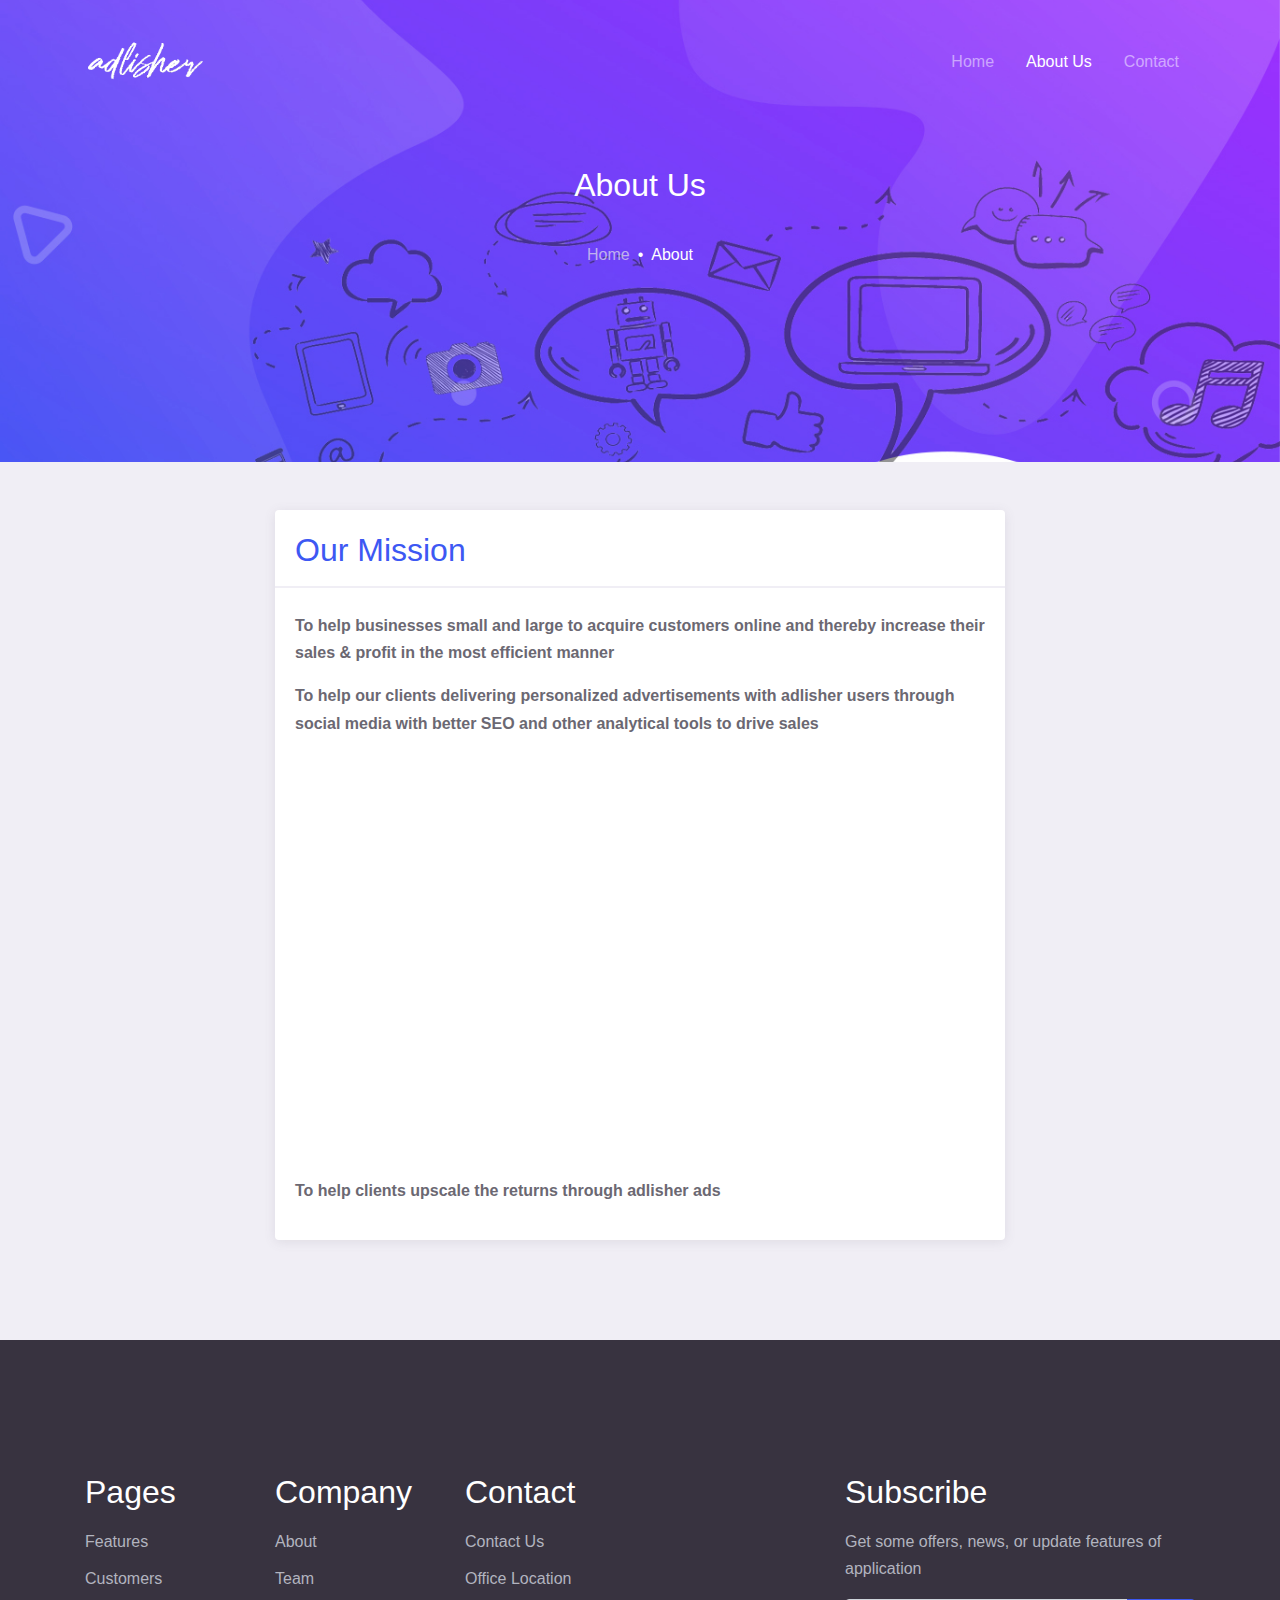
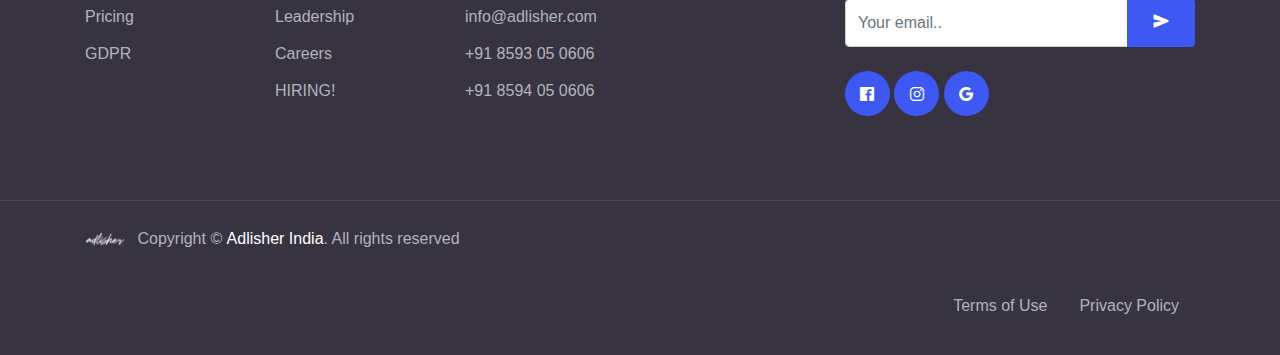
==== about.html @ e450fbd5 "Add files via upload" ====
<!DOCTYPE html>
<html lang="en">
<head>
  <meta charset="UTF-8">
  <meta name="viewport" content="width=device-width, initial-scale=1.0">

  <meta http-equiv="X-UA-Compatible" content="ie=edge">

  <meta name="description" content="Mobile Application HTML5 Template">

  <meta name="copyright" content="MACode ID, https://www.macodeid.com/">

  <title>Adlisher</title>

  <link rel="shortcut icon" href="assets/favicon.png" type="image/x-icon">

  <link rel="stylesheet" href="assets/css/maicons.css">

  <link rel="stylesheet" href="assets/vendor/animate/animate.css">

  <link rel="stylesheet" href="assets/vendor/owl-carousel/css/owl.carousel.min.css">

  <link rel="stylesheet" href="assets/css/bootstrap.css">

  <link rel="stylesheet" href="assets/css/mobster.css">
</head>
<body>

<nav class="navbar navbar-expand-lg navbar-dark navbar-floating">
  <div class="container">
    <a class="navbar-brand" href="index.html">
      <img src="assets/favicon-light.png" alt="" width="120">
    </a>
    <button class="navbar-toggler" type="button" data-toggle="collapse" data-target="#navbarToggler" aria-controls="navbarToggler" aria-expanded="false" aria-label="Toggle navigation">
      <span class="navbar-toggler-icon"></span>
    </button>
  
    <div class="collapse navbar-collapse" id="navbarToggler">
      <ul class="navbar-nav ml-auto mt-2 mt-lg-0">
        <li class="nav-item">
            <a class="nav-link" href="index.html">Home</a>
        </li>
        <li class="nav-item active">
          <a class="nav-link" href="about.html">About Us</a>
        </li>
        <li class="nav-item">
          <a class="nav-link" href="contact.html">Contact</a>
        </li>
      </ul>
      
    </div>
  </div>
</nav>

<main class="bg-light">

<div class="page-hero-section bg-image hero-mini" style="background-image: url(assets/img/hero_mini.svg);">
  <div class="hero-caption">
    <div class="container fg-white h-100">
      <div class="row justify-content-center align-items-center text-center h-100">
        <div class="col-lg-6">
          <h3 class="mb-4 fw-medium">About Us</h3>
          <nav aria-label="breadcrumb">
            <ol class="breadcrumb breadcrumb-dark justify-content-center bg-transparent">
              <li class="breadcrumb-item"><a href="index.html">Home</a></li>
              <li class="breadcrumb-item active" aria-current="page">About</li>
            </ol>
          </nav>
        </div>
      </div>
    </div>
  </div>
</div>

<div class="page-section pt-5">
  <div class="container">
    <div class="row justify-content-center">
      <div class="col-lg-8">
        <div class="card-page">
          <h5 class="fg-primary">Our Mission</h5>
          <hr>
          <p>	<b>To help businesses small and large to acquire customers online and thereby increase their sales & profit in the most efficient manner</b></p>
          <p>	<b>To help our clients delivering personalized advertisements with adlisher users through social media with better SEO and other analytical tools to drive sales </b></p>
	     
          <!-- Video -->
          <div class="text-center py-5">
            <embed class="embed-video" src="https://www.youtube.com/embed/k1D0_wFlXgo?list=PLl-K7zZEsYLmnJ_FpMOZgyg6XcIGBu2OX">
          </div>

           <p>	<b>To help clients upscale the returns through adlisher ads</b></p>
		</div>
        <!--<div class="card-page mt-3">
          <h5 class="fg-primary">Meet Our Teams</h5>
          <hr>

          <div class="row justify-content-center">
            <div class="col-lg-3 py-3">
              <div class="team-item">
                <div class="team-avatar">
                  <img src="assets/img/person/person_1.png" alt="">
                </div>
                <h5 class="team-name">Vishnudas M V</h5>
                <span class="fg-gray fs-small">Founder</span>
              </div>
            </div>
            <div class="col-lg-3 py-3">
              <div class="team-item">
                <div class="team-avatar">
                  <img src="assets/img/person/person_2.png" alt="">
                </div>
                <h5 class="team-name">Arjun Manoj</h5>
                <span class="fg-gray fs-small">Co-founder/UI/UX Designer</span>
              </div>
            </div>
            <div class="col-lg-3 py-3">
              <div class="team-item">
                <div class="team-avatar">
                  <img src="assets/img/person/person_3.png" alt="">
                </div>
                <h5 class="team-name">Jeevan</h5>
                <span class="fg-gray fs-small">Co-founder</span>
              </div>
            </div>
			<div class="col-lg-3 py-3">
              <div class="team-item">
                <div class="team-avatar">
                  <img src="assets/img/person/person_2.png" alt="">
                </div>
                <h5 class="team-name">Arjun V</h5>
                <span class="fg-gray fs-small">Co-founder/Backend Developer</span>
              </div>
            </div>
          </div>
        </div>-->

</main> <!-- .bg-light -->


<div class="page-footer-section bg-dark fg-white">
  <div class="container">
    <div class="row mb-5 py-3">
      <div class="col-sm-6 col-lg-2 py-3">
        <h5 class="mb-3">Pages</h5>
        <ul class="menu-link">
          <li><a href="#" class="">Features</a></li>
          <li><a href="#" class="">Customers</a></li>
          <li><a href="#" class="">Pricing</a></li>
          <li><a href="#" class="">GDPR</a></li>
        </ul>
      </div>
      <div class="col-sm-6 col-lg-2 py-3">
        <h5 class="mb-3">Company</h5>
        <ul class="menu-link">
          <li><a href="#" class="">About</a></li>
          <li><a href="#" class="">Team</a></li>
          <li><a href="#" class="">Leadership</a></li>
          <li><a href="#" class="">Careers</a></li>
          <li><a href="#" class="">HIRING!</a></li>
        </ul>
      </div>
      <div class="col-md-6 col-lg-4 py-3">
        <h5 class="mb-3">Contact</h5>
        <ul class="menu-link">
          <li><a href="#" class="">Contact Us</a></li>
          <li><a href="#" class="">Office Location</a></li>
          <li><a href="#" class="">info@adlisher.com</a></li>
          <li><a href="#" class="">+91 8593 05 0606</a></li>
          <li><a href="#" class="">+91 8594 05 0606</a></li>
        </ul>
      </div>
      <div class="col-md-6 col-lg-4 py-3">
        <h5 class="mb-3">Subscribe</h5>
        <p>Get some offers, news, or update features of application</p>
        <form method="POST">
          <div class="input-group">
            <input type="text" class="form-control" placeholder="Your email..">
            <div class="input-group-append">
              <button type="submit" class="btn btn-primary"><span class="mai-send"></span></button>
            </div>
          </div>
        </form>

        <!-- Social Media Button -->
        <div class="mt-4">
          <a href="https://m.facebook.com/Adlisher-108062444445038/?ref=bookmarks" class="btn btn-fab btn-primary fg-white"><span class="mai-logo-facebook"></span></a>
          
          <a href="https://instagram.com/adlisher.ads?igshid=1wl89i5eclj4k" class="btn btn-fab btn-primary fg-white"><span class="mai-logo-instagram"></span></a>
          <a href="adlisherads@gmail.com" class="btn btn-fab btn-primary fg-white"><span class="mai-logo-google"></span></a>
        </div>
      </div>
    </div>
  </div>

  <hr>

  <div class="container">
    <div class="row">
      <div class="col-12 col-md-6 py-2">
        <img src="assets/favicon-light.png" alt="" width="40">
        <!-- Please don't remove or modify the credits below -->
        <p class="d-inline-block ml-2">Copyright &copy; <a href="https://www.adlisher.com/" class="fg-white fw-medium">Adlisher India</a>. All rights reserved</p>
      </div>
      <div class="col-12 col-md-6 py-2">
        <ul class="nav justify-content-end">
          <li class="nav-item"><a href="#" class="nav-link">Terms of Use</a></li>
          <li class="nav-item"><a href="privacypolicy.html" class="nav-link">Privacy Policy</a></li>
          
        </ul>
      </div>
    </div>
  </div>
</div>

<script src="assets/js/jquery-3.5.1.min.js"></script>

<script src="assets/js/bootstrap.bundle.min.js"></script>

<script src="assets/vendor/owl-carousel/js/owl.carousel.min.js"></script>

<script src="assets/vendor/wow/wow.min.js"></script>

<script src="assets/js/mobster.js"></script>

</body>
</html>
---- assets/css/maicons.css ----
@font-face {
  font-family: 'maicons';
  src:  url('../fonts/maicons.eot?c9nlkl');
  src:  url('../fonts/maicons.eot?c9nlkl#iefix') format('embedded-opentype'),
    url('../fonts/maicons.ttf?c9nlkl') format('truetype'),
    url('../fonts/maicons.woff?c9nlkl') format('woff'),
    url('../fonts/maicons.svg?c9nlkl#maicons') format('svg');
  font-weight: normal;
  font-style: normal;
  font-display: block;
}

[class^="mai-"], [class*=" mai-"] {
  /* use !important to prevent issues with browser extensions that change fonts */
  font-family: 'maicons' !important;
  speak: none;
  font-style: normal;
  font-weight: normal;
  font-variant: normal;
  text-transform: none;
  line-height: 1;

  /* Better Font Rendering =========== */
  -webkit-font-smoothing: antialiased;
  -moz-osx-font-smoothing: grayscale;
}

.mai-add:before {
  content: "\e900";
}
.mai-add-circle:before {
  content: "\e901";
}
.mai-add-circle-outline:before {
  content: "\e902";
}
.mai-airplane:before {
  content: "\e903";
}
.mai-airplane-outline:before {
  content: "\e904";
}
.mai-alarm:before {
  content: "\e905";
}
.mai-alarm-outline:before {
  content: "\e906";
}
.mai-albums:before {
  content: "\e907";
}
.mai-albums-outline:before {
  content: "\e908";
}
.mai-alert:before {
  content: "\e909";
}
.mai-alert-circle:before {
  content: "\e90a";
}
.mai-alert-circle-outline:before {
  content: "\e90b";
}
.mai-analytics:before {
  content: "\e90c";
}
.mai-analytics-outline:before {
  content: "\e90d";
}
.mai-aperture:before {
  content: "\e90e";
}
.mai-aperture-outline:before {
  content: "\e90f";
}
.mai-apps:before {
  content: "\e910";
}
.mai-apps-outline:before {
  content: "\e911";
}
.mai-archive:before {
  content: "\e912";
}
.mai-archive-outline:before {
  content: "\e913";
}
.mai-arrow-back:before {
  content: "\e914";
}
.mai-arrow-back-circle:before {
  content: "\e915";
}
.mai-arrow-back-circle-outline:before {
  content: "\e916";
}
.mai-arrow-down:before {
  content: "\e917";
}
.mai-arrow-down-circle:before {
  content: "\e918";
}
.mai-arrow-down-circle-outline:before {
  content: "\e919";
}
.mai-arrow-forward:before {
  content: "\e91a";
}
.mai-arrow-forward-circle:before {
  content: "\e91b";
}
.mai-arrow-forward-circle-outline:before {
  content: "\e91c";
}
.mai-arrow-redo:before {
  content: "\e91d";
}
.mai-arrow-redo-circle:before {
  content: "\e91e";
}
.mai-arrow-redo-circle-outline:before {
  content: "\e91f";
}
.mai-arrow-redo-outline:before {
  content: "\e920";
}
.mai-arrow-undo:before {
  content: "\e921";
}
.mai-arrow-undo-circle:before {
  content: "\e922";
}
.mai-arrow-undo-circle-outline:before {
  content: "\e923";
}
.mai-arrow-undo-outline:before {
  content: "\e924";
}
.mai-arrow-up:before {
  content: "\e925";
}
.mai-arrow-up-circle:before {
  content: "\e926";
}
.mai-arrow-up-circle-outline:before {
  content: "\e927";
}
.mai-at:before {
  content: "\e928";
}
.mai-at-circle:before {
  content: "\e929";
}
.mai-at-circle-outline:before {
  content: "\e92a";
}
.mai-attach:before {
  content: "\e92b";
}
.mai-attach-outline:before {
  content: "\e92c";
}
.mai-backspace:before {
  content: "\e92d";
}
.mai-backspace-outline:before {
  content: "\e92e";
}
.mai-bandage:before {
  content: "\e92f";
}
.mai-bandage-outline:before {
  content: "\e930";
}
.mai-bar-chart:before {
  content: "\e932";
}
.mai-bar-chart-outline:before {
  content: "\e933";
}
.mai-barbell:before {
  content: "\e931";
}
.mai-barcode:before {
  content: "\e934";
}
.mai-barcode-outline:before {
  content: "\e935";
}
.mai-baseball:before {
  content: "\e936";
}
.mai-baseball-outline:before {
  content: "\e937";
}
.mai-basket:before {
  content: "\e938";
}
.mai-basket-outline:before {
  content: "\e93b";
}
.mai-basketball:before {
  content: "\e939";
}
.mai-basketball-outline:before {
  content: "\e93a";
}
.mai-battery-charging:before {
  content: "\e93c";
}
.mai-battery-dead:before {
  content: "\e93d";
}
.mai-battery-full:before {
  content: "\e93e";
}
.mai-battery-half:before {
  content: "\e93f";
}
.mai-beaker:before {
  content: "\e940";
}
.mai-beaker-outline:before {
  content: "\e941";
}
.mai-bed:before {
  content: "\e942";
}
.mai-bed-outline:before {
  content: "\e943";
}
.mai-beer:before {
  content: "\e944";
}
.mai-beer-outline:before {
  content: "\e945";
}
.mai-bicycle:before {
  content: "\e946";
}
.mai-bluetooth:before {
  content: "\e947";
}
.mai-boat:before {
  content: "\e948";
}
.mai-boat-outline:before {
  content: "\e949";
}
.mai-body:before {
  content: "\e94a";
}
.mai-body-outline:before {
  content: "\e94b";
}
.mai-bonfire:before {
  content: "\e94c";
}
.mai-bonfire-outline:before {
  content: "\e94d";
}
.mai-book:before {
  content: "\e94e";
}
.mai-book-outline:before {
  content: "\e953";
}
.mai-bookmark:before {
  content: "\e94f";
}
.mai-bookmark-outline:before {
  content: "\e950";
}
.mai-bookmarks:before {
  content: "\e951";
}
.mai-bookmarks-outline:before {
  content: "\e952";
}
.mai-briefcase:before {
  content: "\e954";
}
.mai-briefcase-outline:before {
  content: "\e955";
}
.mai-browsers:before {
  content: "\e956";
}
.mai-browsers-outline:before {
  content: "\e957";
}
.mai-brush:before {
  content: "\e958";
}
.mai-brush-outline:before {
  content: "\e959";
}
.mai-bug:before {
  content: "\e95a";
}
.mai-bug-outline:before {
  content: "\e95b";
}
.mai-build:before {
  content: "\e95c";
}
.mai-build-outline:before {
  content: "\e95d";
}
.mai-bulb:before {
  content: "\e95e";
}
.mai-bulb-outline:before {
  content: "\e95f";
}
.mai-bus:before {
  content: "\e960";
}
.mai-bus-outline:before {
  content: "\e963";
}
.mai-business:before {
  content: "\e961";
}
.mai-business-outline:before {
  content: "\e962";
}
.mai-cafe:before {
  content: "\e964";
}
.mai-cafe-outline:before {
  content: "\e965";
}
.mai-calculator:before {
  content: "\e966";
}
.mai-calculator-outline:before {
  content: "\e967";
}
.mai-calendar:before {
  content: "\e968";
}
.mai-calendar-outline:before {
  content: "\e969";
}
.mai-call:before {
  content: "\e96a";
}
.mai-call-outline:before {
  content: "\e96b";
}
.mai-camera:before {
  content: "\e96c";
}
.mai-camera-outline:before {
  content: "\e96d";
}
.mai-camera-reverse:before {
  content: "\e96e";
}
.mai-camera-reverse-outline:before {
  content: "\e96f";
}
.mai-car:before {
  content: "\e970";
}
.mai-car-outline:before {
  content: "\e97f";
}
.mai-car-sport:before {
  content: "\e980";
}
.mai-car-sport-outline:before {
  content: "\e981";
}
.mai-card:before {
  content: "\e971";
}
.mai-card-outline:before {
  content: "\e972";
}
.mai-caret-back:before {
  content: "\e973";
}
.mai-caret-back-circle:before {
  content: "\e974";
}
.mai-caret-back-circle-outline:before {
  content: "\e975";
}
.mai-caret-down:before {
  content: "\e976";
}
.mai-caret-down-circle:before {
  content: "\e977";
}
.mai-caret-down-circle-outline:before {
  content: "\e978";
}
.mai-caret-forward:before {
  content: "\e979";
}
.mai-caret-forward-circle:before {
  content: "\e97a";
}
.mai-caret-forward-circle-outline:before {
  content: "\e97b";
}
.mai-caret-up:before {
  content: "\e97c";
}
.mai-caret-up-circle:before {
  content: "\e97d";
}
.mai-caret-up-circle-outline:before {
  content: "\e97e";
}
.mai-cart:before {
  content: "\e982";
}
.mai-cart-outline:before {
  content: "\e983";
}
.mai-cash:before {
  content: "\e984";
}
.mai-cash-outline:before {
  content: "\e985";
}
.mai-chatbox:before {
  content: "\e986";
}
.mai-chatbox-ellipses:before {
  content: "\e987";
}
.mai-chatbox-ellipses-outline:before {
  content: "\e988";
}
.mai-chatbox-outline:before {
  content: "\e989";
}
.mai-chatbubble:before {
  content: "\e98a";
}
.mai-chatbubble-ellipses:before {
  content: "\e98b";
}
.mai-chatbubble-ellipses-outline:before {
  content: "\e98c";
}
.mai-chatbubble-outline:before {
  content: "\e98d";
}
.mai-chatbubbles:before {
  content: "\e98e";
}
.mai-chatbubbles-outline:before {
  content: "\e98f";
}
.mai-checkbox:before {
  content: "\e990";
}
.mai-checkbox-outline:before {
  content: "\e991";
}
.mai-checkmark:before {
  content: "\e992";
}
.mai-checkmark-circle:before {
  content: "\e993";
}
.mai-checkmark-circle-outline:before {
  content: "\e994";
}
.mai-checkmark-done:before {
  content: "\e995";
}
.mai-checkmark-done-circle:before {
  content: "\e996";
}
.mai-checkmark-done-circle-outline:before {
  content: "\e997";
}
.mai-chevron-back:before {
  content: "\e998";
}
.mai-chevron-back-circle:before {
  content: "\e999";
}
.mai-chevron-back-circle-outline:before {
  content: "\e99a";
}
.mai-chevron-down:before {
  content: "\e99b";
}
.mai-chevron-down-circle:before {
  content: "\e99c";
}
.mai-chevron-down-circle-outline:before {
  content: "\e99d";
}
.mai-chevron-forward:before {
  content: "\e99e";
}
.mai-chevron-forward-circle:before {
  content: "\e99f";
}
.mai-chevron-forward-circle-outline:before {
  content: "\e9a0";
}
.mai-chevron-up:before {
  content: "\e9a1";
}
.mai-chevron-up-circle:before {
  content: "\e9a2";
}
.mai-chevron-up-circle-outline:before {
  content: "\e9a3";
}
.mai-clipboard:before {
  content: "\e9a4";
}
.mai-clipboard-outline:before {
  content: "\e9a5";
}
.mai-close:before {
  content: "\e9a6";
}
.mai-close-circle:before {
  content: "\e9a7";
}
.mai-close-circle-outline:before {
  content: "\e9a8";
}
.mai-cloud:before {
  content: "\e9a9";
}
.mai-cloud-circle:before {
  content: "\e9aa";
}
.mai-cloud-circle-outline:before {
  content: "\e9ab";
}
.mai-cloud-done:before {
  content: "\e9ac";
}
.mai-cloud-done-outline:before {
  content: "\e9ad";
}
.mai-cloud-download:before {
  content: "\e9ae";
}
.mai-cloud-download-outline:before {
  content: "\e9af";
}
.mai-cloud-offline:before {
  content: "\e9b0";
}
.mai-cloud-offline-outline:before {
  content: "\e9b1";
}
.mai-cloud-outline:before {
  content: "\e9b2";
}
.mai-cloud-upload:before {
  content: "\e9b3";
}
.mai-cloud-upload-outline:before {
  content: "\e9b4";
}
.mai-cloudy:before {
  content: "\e9b5";
}
.mai-cloudy-night:before {
  content: "\e9b6";
}
.mai-cloudy-night-outline:before {
  content: "\e9b7";
}
.mai-cloudy-outline:before {
  content: "\e9b8";
}
.mai-code:before {
  content: "\e9b9";
}
.mai-code-download:before {
  content: "\e9ba";
}
.mai-code-slash:before {
  content: "\e9bb";
}
.mai-code-working:before {
  content: "\e9bc";
}
.mai-cog:before {
  content: "\e9bd";
}
.mai-color-fill:before {
  content: "\e9be";
}
.mai-color-fill-outline:before {
  content: "\e9bf";
}
.mai-color-filter:before {
  content: "\e9c0";
}
.mai-color-filter-outline:before {
  content: "\e9c1";
}
.mai-color-palette:before {
  content: "\e9c2";
}
.mai-color-palette-outline:before {
  content: "\e9c3";
}
.mai-color-wand:before {
  content: "\e9c4";
}
.mai-color-wand-outline:before {
  content: "\e9c5";
}
.mai-compass:before {
  content: "\e9c6";
}
.mai-compass-outline:before {
  content: "\e9c7";
}
.mai-construct:before {
  content: "\e9c8";
}
.mai-construct-outline:before {
  content: "\e9c9";
}
.mai-contract:before {
  content: "\e9ca";
}
.mai-contrast:before {
  content: "\e9cb";
}
.mai-copy:before {
  content: "\e9cc";
}
.mai-copy-outline:before {
  content: "\e9cd";
}
.mai-create:before {
  content: "\e9ce";
}
.mai-create-outline:before {
  content: "\e9cf";
}
.mai-crop:before {
  content: "\e9d0";
}
.mai-cube:before {
  content: "\e9d1";
}
.mai-cube-outline:before {
  content: "\e9d2";
}
.mai-cut:before {
  content: "\e9d3";
}
.mai-desktop:before {
  content: "\e9d4";
}
.mai-desktop-outline:before {
  content: "\e9d5";
}
.mai-disc:before {
  content: "\e9d6";
}
.mai-disc-outline:before {
  content: "\e9d7";
}
.mai-document:before {
  content: "\e9d8";
}
.mai-document-outline:before {
  content: "\e9d9";
}
.mai-document-text:before {
  content: "\e9dc";
}
.mai-document-text-outline:before {
  content: "\e9dd";
}
.mai-documents:before {
  content: "\e9da";
}
.mai-documents-outline:before {
  content: "\e9db";
}
.mai-download:before {
  content: "\e9de";
}
.mai-download-outline:before {
  content: "\e9df";
}
.mai-duplicate:before {
  content: "\e9e0";
}
.mai-duplicate-outline:before {
  content: "\e9e1";
}
.mai-ear:before {
  content: "\e9e2";
}
.mai-ear-outline:before {
  content: "\e9e3";
}
.mai-earth:before {
  content: "\e9e4";
}
.mai-earth-outline:before {
  content: "\e9e5";
}
.mai-easel:before {
  content: "\e9e6";
}
.mai-easel-outline:before {
  content: "\e9e7";
}
.mai-egg:before {
  content: "\e9e8";
}
.mai-egg-outline:before {
  content: "\e9e9";
}
.mai-ellipse:before {
  content: "\e9ea";
}
.mai-ellipse-outline:before {
  content: "\e9eb";
}
.mai-ellipsis-horizontal:before {
  content: "\e9ec";
}
.mai-ellipsis-horizontal-circle:before {
  content: "\e9ed";
}
.mai-ellipsis-vertical:before {
  content: "\e9ee";
}
.mai-ellipsis-vertical-circle:before {
  content: "\e9ef";
}
.mai-enter:before {
  content: "\e9f0";
}
.mai-enter-outline:before {
  content: "\e9f1";
}
.mai-exit:before {
  content: "\e9f2";
}
.mai-exit-outline:before {
  content: "\e9f3";
}
.mai-expand:before {
  content: "\e9f4";
}
.mai-eye:before {
  content: "\e9f5";
}
.mai-eye-off:before {
  content: "\e9f8";
}
.mai-eye-off-outline:before {
  content: "\e9f9";
}
.mai-eye-outline:before {
  content: "\e9fa";
}
.mai-eyedrop:before {
  content: "\e9f6";
}
.mai-eyedrop-outline:before {
  content: "\e9f7";
}
.mai-fast-food:before {
  content: "\e9fb";
}
.mai-fast-food-outline:before {
  content: "\e9fc";
}
.mai-female:before {
  content: "\e9fd";
}
.mai-file-tray:before {
  content: "\e9fe";
}
.mai-file-tray-full:before {
  content: "\e9ff";
}
.mai-file-tray-full-outline:before {
  content: "\ea00";
}
.mai-file-tray-outline:before {
  content: "\ea01";
}
.mai-film:before {
  content: "\ea02";
}
.mai-film-outline:before {
  content: "\ea03";
}
.mai-filter:before {
  content: "\ea04";
}
.mai-finger-print:before {
  content: "\ea05";
}
.mai-fitness:before {
  content: "\ea06";
}
.mai-fitness-outline:before {
  content: "\ea07";
}
.mai-flag:before {
  content: "\ea08";
}
.mai-flag-outline:before {
  content: "\ea09";
}
.mai-flame:before {
  content: "\ea0a";
}
.mai-flame-outline:before {
  content: "\ea0b";
}
.mai-flash:before {
  content: "\ea0c";
}
.mai-flash-off:before {
  content: "\ea0f";
}
.mai-flash-off-outline:before {
  content: "\ea10";
}
.mai-flash-outline:before {
  content: "\ea11";
}
.mai-flashlight:before {
  content: "\ea0d";
}
.mai-flashlight-outline:before {
  content: "\ea0e";
}
.mai-flask:before {
  content: "\ea12";
}
.mai-flask-outline:before {
  content: "\ea13";
}
.mai-flower:before {
  content: "\ea14";
}
.mai-flower-outline:before {
  content: "\ea15";
}
.mai-folder:before {
  content: "\ea16";
}
.mai-folder-open:before {
  content: "\ea17";
}
.mai-folder-open-outline:before {
  content: "\ea18";
}
.mai-folder-outline:before {
  content: "\ea19";
}
.mai-football:before {
  content: "\ea1a";
}
.mai-football-outline:before {
  content: "\ea1b";
}
.mai-funnel:before {
  content: "\ea1c";
}
.mai-funnel-outline:before {
  content: "\ea1d";
}
.mai-game-controller:before {
  content: "\ea1e";
}
.mai-game-controller-outline:before {
  content: "\ea1f";
}
.mai-gift:before {
  content: "\ea20";
}
.mai-gift-outline:before {
  content: "\ea21";
}
.mai-git-branch:before {
  content: "\ea22";
}
.mai-git-commit:before {
  content: "\ea23";
}
.mai-git-compare:before {
  content: "\ea24";
}
.mai-git-merge:before {
  content: "\ea25";
}
.mai-git-network:before {
  content: "\ea26";
}
.mai-git-pull-request:before {
  content: "\ea27";
}
.mai-glasses:before {
  content: "\ea28";
}
.mai-glasses-outline:before {
  content: "\ea29";
}
.mai-globe:before {
  content: "\ea2a";
}
.mai-globe-outline:before {
  content: "\ea2b";
}
.mai-golf:before {
  content: "\ea2c";
}
.mai-golf-outline:before {
  content: "\ea2d";
}
.mai-grid:before {
  content: "\ea2e";
}
.mai-grid-outline:before {
  content: "\ea2f";
}
.mai-hammer:before {
  content: "\ea30";
}
.mai-hammer-outline:before {
  content: "\ea31";
}
.mai-hand-left:before {
  content: "\ea32";
}
.mai-hand-left-outline:before {
  content: "\ea33";
}
.mai-hand-right:before {
  content: "\ea34";
}
.mai-hand-right-outline:before {
  content: "\ea35";
}
.mai-happy:before {
  content: "\ea36";
}
.mai-happy-outline:before {
  content: "\ea37";
}
.mai-hardware-chip:before {
  content: "\ea38";
}
.mai-hardware-chip-outline:before {
  content: "\ea39";
}
.mai-headset:before {
  content: "\ea3a";
}
.mai-headset-outline:before {
  content: "\ea3b";
}
.mai-heart:before {
  content: "\ea3c";
}
.mai-heart-circle:before {
  content: "\ea3d";
}
.mai-heart-circle-outline:before {
  content: "\ea3e";
}
.mai-heart-dislike:before {
  content: "\ea3f";
}
.mai-heart-dislike-circle:before {
  content: "\ea40";
}
.mai-heart-dislike-circle-outline:before {
  content: "\ea41";
}
.mai-heart-dislike-outline:before {
  content: "\ea42";
}
.mai-heart-half:before {
  content: "\ea43";
}
.mai-heart-half-outline:before {
  content: "\ea44";
}
.mai-heart-outline:before {
  content: "\ea45";
}
.mai-help:before {
  content: "\ea46";
}
.mai-help-buoy:before {
  content: "\ea47";
}
.mai-help-buoy-outline:before {
  content: "\ea48";
}
.mai-help-circle:before {
  content: "\ea49";
}
.mai-help-circle-outline:before {
  content: "\ea4a";
}
.mai-home:before {
  content: "\ea4b";
}
.mai-home-outline:before {
  content: "\ea4c";
}
.mai-hourglass:before {
  content: "\ea4d";
}
.mai-hourglass-outline:before {
  content: "\ea4e";
}
.mai-ice-cream:before {
  content: "\ea4f";
}
.mai-ice-cream-outline:before {
  content: "\ea50";
}
.mai-image:before {
  content: "\ea51";
}
.mai-image-outline:before {
  content: "\ea52";
}
.mai-images:before {
  content: "\ea53";
}
.mai-images-outline:before {
  content: "\ea54";
}
.mai-infinite:before {
  content: "\ea55";
}
.mai-information:before {
  content: "\ea56";
}
.mai-information-circle:before {
  content: "\ea57";
}
.mai-information-circle-outline:before {
  content: "\ea58";
}
.mai-journal:before {
  content: "\ea59";
}
.mai-journal-outline:before {
  content: "\ea5a";
}
.mai-key:before {
  content: "\ea5b";
}
.mai-key-outline:before {
  content: "\ea5c";
}
.mai-keypad:before {
  content: "\ea5d";
}
.mai-keypad-outline:before {
  content: "\ea5e";
}
.mai-language:before {
  content: "\ea5f";
}
.mai-laptop:before {
  content: "\ea60";
}
.mai-laptop-outline:before {
  content: "\ea61";
}
.mai-layers:before {
  content: "\ea62";
}
.mai-layers-outline:before {
  content: "\ea63";
}
.mai-leaf:before {
  content: "\ea64";
}
.mai-leaf-outline:before {
  content: "\ea65";
}
.mai-library:before {
  content: "\ea66";
}
.mai-library-outline:before {
  content: "\ea67";
}
.mai-link:before {
  content: "\ea68";
}
.mai-list:before {
  content: "\ea69";
}
.mai-list-circle:before {
  content: "\ea6a";
}
.mai-list-circle-outline:before {
  content: "\ea6b";
}
.mai-locate:before {
  content: "\ea6c";
}
.mai-location:before {
  content: "\ea6d";
}
.mai-location-outline:before {
  content: "\ea6e";
}
.mai-lock-closed:before {
  content: "\ea6f";
}
.mai-lock-closed-outline:before {
  content: "\ea70";
}
.mai-lock-open:before {
  content: "\ea71";
}
.mai-lock-open-outline:before {
  content: "\ea72";
}
.mai-log-in:before {
  content: "\ea73";
}
.mai-log-in-outline:before {
  content: "\ea74";
}
.mai-log-out:before {
  content: "\ea75";
}
.mai-log-out-outline:before {
  content: "\ea76";
}
.mai-logo-500px:before {
  content: "\ea8e";
}
.mai-logo-accessible-icon:before {
  content: "\eaef";
}
.mai-logo-accusoft:before {
  content: "\eba2";
}
.mai-logo-algolia:before {
  content: "\eba3";
}
.mai-logo-alipay:before {
  content: "\eba4";
}
.mai-logo-amazon:before {
  content: "\eba5";
}
.mai-logo-amplify:before {
  content: "\eba6";
}
.mai-logo-android:before {
  content: "\eba7";
}
.mai-logo-angular:before {
  content: "\eba8";
}
.mai-logo-apple:before {
  content: "\eba9";
}
.mai-logo-apple-appstore:before {
  content: "\ebaa";
}
.mai-logo-aws:before {
  content: "\ebab";
}
.mai-logo-behance:before {
  content: "\ebac";
}
.mai-logo-bitbucket:before {
  content: "\ebad";
}
.mai-logo-bitcoin:before {
  content: "\ebae";
}
.mai-logo-blackberry:before {
  content: "\ebaf";
}
.mai-logo-blogger:before {
  content: "\ebb0";
}
.mai-logo-buffer:before {
  content: "\ebb1";
}
.mai-logo-buysellads:before {
  content: "\ebb2";
}
.mai-logo-capacitor:before {
  content: "\ebb3";
}
.mai-logo-cc-amazon-pay:before {
  content: "\ebb4";
}
.mai-logo-cc-amex:before {
  content: "\ebb5";
}
.mai-logo-cc-apple-pay:before {
  content: "\ebb6";
}
.mai-logo-cc-diners-club:before {
  content: "\ebb7";
}
.mai-logo-cc-discover:before {
  content: "\ebb8";
}
.mai-logo-cc-jcb:before {
  content: "\ebb9";
}
.mai-logo-cc-mastercard:before {
  content: "\ebba";
}
.mai-logo-cc-paypal:before {
  content: "\ebbb";
}
.mai-logo-cc-stripe:before {
  content: "\ebbc";
}
.mai-logo-cc-visa:before {
  content: "\ebbd";
}
.mai-logo-chrome:before {
  content: "\ebbe";
}
.mai-logo-closed-captioning:before {
  content: "\ebbf";
}
.mai-logo-codepen:before {
  content: "\ebc0";
}
.mai-logo-cpanel:before {
  content: "\ebc1";
}
.mai-logo-creative-commons:before {
  content: "\ebc2";
}
.mai-logo-css3:before {
  content: "\ebc3";
}
.mai-logo-cuttlefish:before {
  content: "\ebc4";
}
.mai-logo-d-and-d:before {
  content: "\ebc5";
}
.mai-logo-dashcube:before {
  content: "\ebc6";
}
.mai-logo-designernews:before {
  content: "\ebc7";
}
.mai-logo-deviantart:before {
  content: "\ebc8";
}
.mai-logo-digg:before {
  content: "\ebc9";
}
.mai-logo-digital-ocean:before {
  content: "\ebca";
}
.mai-logo-discord:before {
  content: "\ebcb";
}
.mai-logo-discourse:before {
  content: "\ebcc";
}
.mai-logo-dochub:before {
  content: "\ebcd";
}
.mai-logo-docker:before {
  content: "\ebce";
}
.mai-logo-dribbble:before {
  content: "\ebcf";
}
.mai-logo-dropbox:before {
  content: "\ebd0";
}
.mai-logo-drupal:before {
  content: "\ebd1";
}
.mai-logo-dyalog:before {
  content: "\ebd2";
}
.mai-logo-earlybirds:before {
  content: "\ebd3";
}
.mai-logo-ebay:before {
  content: "\ebd4";
}
.mai-logo-edge:before {
  content: "\ebd5";
}
.mai-logo-electron:before {
  content: "\ebd6";
}
.mai-logo-elementor:before {
  content: "\ebd7";
}
.mai-logo-ello:before {
  content: "\ebd8";
}
.mai-logo-ember:before {
  content: "\ebd9";
}
.mai-logo-empire:before {
  content: "\ebda";
}
.mai-logo-envira:before {
  content: "\ebdb";
}
.mai-logo-erlang:before {
  content: "\ebdc";
}
.mai-logo-etsy:before {
  content: "\ebdd";
}
.mai-logo-euro:before {
  content: "\ebde";
}
.mai-logo-expeditedssl:before {
  content: "\ebdf";
}
.mai-logo-facebook:before {
  content: "\ebe0";
}
.mai-logo-facebook-f:before {
  content: "\ebe1";
}
.mai-logo-facebook-messenger:before {
  content: "\ebe2";
}
.mai-logo-firebase:before {
  content: "\ebe3";
}
.mai-logo-firefox:before {
  content: "\ebe4";
}
.mai-logo-flickr:before {
  content: "\ebe5";
}
.mai-logo-flipboard:before {
  content: "\ebe6";
}
.mai-logo-fly:before {
  content: "\ebe7";
}
.mai-logo-foursquare:before {
  content: "\ebe8";
}
.mai-logo-freebsd:before {
  content: "\ebe9";
}
.mai-logo-gg:before {
  content: "\ebea";
}
.mai-logo-git:before {
  content: "\ebeb";
}
.mai-logo-github:before {
  content: "\ebec";
}
.mai-logo-github-alt:before {
  content: "\ebed";
}
.mai-logo-gitlab:before {
  content: "\ebee";
}
.mai-logo-gitter:before {
  content: "\ebef";
}
.mai-logo-glide:before {
  content: "\ebf0";
}
.mai-logo-glide-g:before {
  content: "\ebf1";
}
.mai-logo-google:before {
  content: "\ebf2";
}
.mai-logo-google-drive:before {
  content: "\ebf3";
}
.mai-logo-google-play:before {
  content: "\ebf4";
}
.mai-logo-google-playstore:before {
  content: "\ebf5";
}
.mai-logo-google-plus:before {
  content: "\ebf6";
}
.mai-logo-google-plus-g:before {
  content: "\ebf7";
}
.mai-logo-google-wallet:before {
  content: "\ebf8";
}
.mai-logo-grunt:before {
  content: "\ebf9";
}
.mai-logo-gulp:before {
  content: "\ebfa";
}
.mai-logo-hackernews:before {
  content: "\ebfb";
}
.mai-logo-hotjar:before {
  content: "\ebfc";
}
.mai-logo-html5:before {
  content: "\ebfd";
}
.mai-logo-hubspot:before {
  content: "\ebfe";
}
.mai-logo-imdb:before {
  content: "\ebff";
}
.mai-logo-instagram:before {
  content: "\ec00";
}
.mai-logo-internet-explorer:before {
  content: "\ec01";
}
.mai-logo-ionic:before {
  content: "\ec02";
}
.mai-logo-ionitron:before {
  content: "\ec03";
}
.mai-logo-itunes:before {
  content: "\ec04";
}
.mai-logo-java:before {
  content: "\ec05";
}
.mai-logo-javascript:before {
  content: "\ec06";
}
.mai-logo-joomla:before {
  content: "\ec07";
}
.mai-logo-jsfiddle:before {
  content: "\ec08";
}
.mai-logo-keycdn:before {
  content: "\ec09";
}
.mai-logo-laravel:before {
  content: "\ec0a";
}
.mai-logo-lastfm:before {
  content: "\ec0b";
}
.mai-logo-leanpub:before {
  content: "\ec0c";
}
.mai-logo-less:before {
  content: "\ec0d";
}
.mai-logo-line:before {
  content: "\ec0e";
}
.mai-logo-linkedin:before {
  content: "\ec0f";
}
.mai-logo-linux:before {
  content: "\ec10";
}
.mai-logo-magento:before {
  content: "\ec11";
}
.mai-logo-mailchimp:before {
  content: "\ec12";
}
.mai-logo-markdown:before {
  content: "\ec13";
}
.mai-logo-maxcdn:before {
  content: "\ec14";
}
.mai-logo-medium:before {
  content: "\ec15";
}
.mai-logo-medium-m:before {
  content: "\ec16";
}
.mai-logo-meetup:before {
  content: "\ec17";
}
.mai-logo-microsoft:before {
  content: "\ec18";
}
.mai-logo-mix:before {
  content: "\ec19";
}
.mai-logo-mixcloud:before {
  content: "\ec1a";
}
.mai-logo-nodejs:before {
  content: "\ec1b";
}
.mai-logo-npm:before {
  content: "\ec1c";
}
.mai-logo-octocat:before {
  content: "\ec1d";
}
.mai-logo-opencart:before {
  content: "\ec1e";
}
.mai-logo-openid:before {
  content: "\ec1f";
}
.mai-logo-opera:before {
  content: "\ec20";
}
.mai-logo-patreon:before {
  content: "\ec21";
}
.mai-logo-paypal:before {
  content: "\ec22";
}
.mai-logo-php:before {
  content: "\ec23";
}
.mai-logo-pinterest:before {
  content: "\ec24";
}
.mai-logo-pinterest-p:before {
  content: "\ec25";
}
.mai-logo-playstation:before {
  content: "\ec26";
}
.mai-logo-product-hunt:before {
  content: "\ec27";
}
.mai-logo-pwa:before {
  content: "\ec28";
}
.mai-logo-python:before {
  content: "\ec29";
}
.mai-logo-qq:before {
  content: "\ec2a";
}
.mai-logo-quora:before {
  content: "\ec2b";
}
.mai-logo-react:before {
  content: "\ec2c";
}
.mai-logo-readme:before {
  content: "\ec2d";
}
.mai-logo-reddit:before {
  content: "\ec2e";
}
.mai-logo-researchgate:before {
  content: "\ec2f";
}
.mai-logo-rocketchat:before {
  content: "\ec30";
}
.mai-logo-rss:before {
  content: "\ec31";
}
.mai-logo-safari:before {
  content: "\ec32";
}
.mai-logo-sass:before {
  content: "\ec33";
}
.mai-logo-scribd:before {
  content: "\ec34";
}
.mai-logo-searchengin:before {
  content: "\ec35";
}
.mai-logo-sellcast:before {
  content: "\ec36";
}
.mai-logo-sellsy:before {
  content: "\ec37";
}
.mai-logo-skype:before {
  content: "\ec38";
}
.mai-logo-slack:before {
  content: "\ec39";
}
.mai-logo-slideshare:before {
  content: "\ec3a";
}
.mai-logo-snapchat:before {
  content: "\ec3b";
}
.mai-logo-soundcloud:before {
  content: "\ec3c";
}
.mai-logo-spotify:before {
  content: "\ec3d";
}
.mai-logo-squarespace:before {
  content: "\ec3e";
}
.mai-logo-stack-exchange:before {
  content: "\ec3f";
}
.mai-logo-stackoverflow:before {
  content: "\ec40";
}
.mai-logo-staylinked:before {
  content: "\ec41";
}
.mai-logo-steam:before {
  content: "\ec42";
}
.mai-logo-stencil:before {
  content: "\ec43";
}
.mai-logo-stripe:before {
  content: "\ec44";
}
.mai-logo-stripe-s:before {
  content: "\ec45";
}
.mai-logo-teamspeak:before {
  content: "\ec46";
}
.mai-logo-telegram:before {
  content: "\ec47";
}
.mai-logo-trello:before {
  content: "\ec48";
}
.mai-logo-tripadvisor:before {
  content: "\ec49";
}
.mai-logo-tumblr:before {
  content: "\ec4a";
}
.mai-logo-tux:before {
  content: "\ec4b";
}
.mai-logo-twitch:before {
  content: "\ec4c";
}
.mai-logo-twitter:before {
  content: "\ec4d";
}
.mai-logo-uber:before {
  content: "\ec4e";
}
.mai-logo-uikit:before {
  content: "\ec4f";
}
.mai-logo-usd:before {
  content: "\ec50";
}
.mai-logo-viacoin:before {
  content: "\ec51";
}
.mai-logo-viadeo:before {
  content: "\ec52";
}
.mai-logo-viber:before {
  content: "\ec53";
}
.mai-logo-vimeo:before {
  content: "\ec54";
}
.mai-logo-vk:before {
  content: "\ec55";
}
.mai-logo-vue:before {
  content: "\ec56";
}
.mai-logo-web-component:before {
  content: "\ec57";
}
.mai-logo-weebly:before {
  content: "\ec58";
}
.mai-logo-weibo:before {
  content: "\ec59";
}
.mai-logo-whatsapp:before {
  content: "\ec5a";
}
.mai-logo-whmcs:before {
  content: "\ec5b";
}
.mai-logo-wikipedia-w:before {
  content: "\ec5c";
}
.mai-logo-windows:before {
  content: "\ec5d";
}
.mai-logo-wix:before {
  content: "\ec5e";
}
.mai-logo-wordpress:before {
  content: "\ec5f";
}
.mai-logo-xbox:before {
  content: "\ec60";
}
.mai-logo-xing:before {
  content: "\ec61";
}
.mai-logo-yahoo:before {
  content: "\ec62";
}
.mai-logo-yen:before {
  content: "\ec63";
}
.mai-logo-youtube:before {
  content: "\ec64";
}
.mai-magnet:before {
  content: "\ea77";
}
.mai-magnet-outline:before {
  content: "\ea78";
}
.mai-mail:before {
  content: "\ea79";
}
.mai-mail-open:before {
  content: "\ea7a";
}
.mai-mail-open-outline:before {
  content: "\ea7b";
}
.mai-mail-outline:before {
  content: "\ea7c";
}
.mai-mail-unread:before {
  content: "\ea7d";
}
.mai-mail-unread-outline:before {
  content: "\ea7e";
}
.mai-male:before {
  content: "\ea7f";
}
.mai-male-female:before {
  content: "\ea80";
}
.mai-man:before {
  content: "\ea81";
}
.mai-man-outline:before {
  content: "\ea82";
}
.mai-map:before {
  content: "\ea83";
}
.mai-map-outline:before {
  content: "\ea84";
}
.mai-medal:before {
  content: "\ea85";
}
.mai-medal-outline:before {
  content: "\ea86";
}
.mai-medical:before {
  content: "\ea87";
}
.mai-medical-outline:before {
  content: "\ea88";
}
.mai-medkit:before {
  content: "\ea89";
}
.mai-medkit-outline:before {
  content: "\ea8a";
}
.mai-megaphone:before {
  content: "\ea8b";
}
.mai-megaphone-outline:before {
  content: "\ea8c";
}
.mai-menu:before {
  content: "\ea8d";
}
.mai-mic:before {
  content: "\ea8f";
}
.mai-mic-circle:before {
  content: "\ea90";
}
.mai-mic-circle-outline:before {
  content: "\ea91";
}
.mai-mic-off:before {
  content: "\ea92";
}
.mai-mic-off-circle:before {
  content: "\ea93";
}
.mai-mic-off-circle-outline:before {
  content: "\ea94";
}
.mai-mic-off-outline:before {
  content: "\ea95";
}
.mai-mic-outline:before {
  content: "\ea96";
}
.mai-moon:before {
  content: "\ea97";
}
.mai-moon-outline:before {
  content: "\ea98";
}
.mai-move:before {
  content: "\ea99";
}
.mai-musical-note:before {
  content: "\ea9a";
}
.mai-musical-note-outline:before {
  content: "\ea9b";
}
.mai-musical-notes:before {
  content: "\ea9c";
}
.mai-musical-notes-outline:before {
  content: "\ea9d";
}
.mai-navigate:before {
  content: "\ea9e";
}
.mai-navigate-circle:before {
  content: "\ea9f";
}
.mai-navigate-circle-outline:before {
  content: "\eaa0";
}
.mai-navigate-outline:before {
  content: "\eaa1";
}
.mai-newspaper:before {
  content: "\eaa2";
}
.mai-newspaper-outline:before {
  content: "\eaa3";
}
.mai-notifications:before {
  content: "\eaa4";
}
.mai-notifications-circle:before {
  content: "\eaa5";
}
.mai-notifications-circle-outline:before {
  content: "\eaa6";
}
.mai-notifications-off:before {
  content: "\eaa7";
}
.mai-notifications-off-circle:before {
  content: "\eaa8";
}
.mai-notifications-off-circle-outline:before {
  content: "\eaa9";
}
.mai-notifications-off-outline:before {
  content: "\eaaa";
}
.mai-notifications-outline:before {
  content: "\eaab";
}
.mai-nuclear:before {
  content: "\eaac";
}
.mai-nuclear-outline:before {
  content: "\eaad";
}
.mai-nutrition:before {
  content: "\eaae";
}
.mai-nutrition-outline:before {
  content: "\eaaf";
}
.mai-open:before {
  content: "\eab0";
}
.mai-open-outline:before {
  content: "\eab1";
}
.mai-options:before {
  content: "\eab2";
}
.mai-options-outline:before {
  content: "\eab3";
}
.mai-paper-plane:before {
  content: "\eab4";
}
.mai-paper-plane-outline:before {
  content: "\eab5";
}
.mai-partly-sunny:before {
  content: "\eab6";
}
.mai-partly-sunny-outline:before {
  content: "\eab7";
}
.mai-pause:before {
  content: "\eab8";
}
.mai-pause-circle:before {
  content: "\eab9";
}
.mai-pause-circle-outline:before {
  content: "\eaba";
}
.mai-paw:before {
  content: "\eabb";
}
.mai-paw-outline:before {
  content: "\eabc";
}
.mai-pencil:before {
  content: "\eabd";
}
.mai-people:before {
  content: "\eabe";
}
.mai-people-circle:before {
  content: "\eabf";
}
.mai-people-circle-outline:before {
  content: "\eac0";
}
.mai-people-outline:before {
  content: "\eac1";
}
.mai-person:before {
  content: "\eac2";
}
.mai-person-add:before {
  content: "\eac3";
}
.mai-person-add-outline:before {
  content: "\eac4";
}
.mai-person-circle:before {
  content: "\eac5";
}
.mai-person-circle-outline:before {
  content: "\eac6";
}
.mai-person-outline:before {
  content: "\eac7";
}
.mai-person-remove:before {
  content: "\eac8";
}
.mai-person-remove-outline:before {
  content: "\eac9";
}
.mai-phone-landscape:before {
  content: "\eaca";
}
.mai-phone-landscape-outline:before {
  content: "\eacb";
}
.mai-phone-portrait:before {
  content: "\eacc";
}
.mai-phone-portrait-outline:before {
  content: "\eacd";
}
.mai-pie-chart:before {
  content: "\eace";
}
.mai-pie-chart-outline:before {
  content: "\eacf";
}
.mai-pin:before {
  content: "\ead0";
}
.mai-pin-outline:before {
  content: "\ead1";
}
.mai-pint:before {
  content: "\ead2";
}
.mai-pint-outline:before {
  content: "\ead3";
}
.mai-pizza:before {
  content: "\ead4";
}
.mai-pizza-outline:before {
  content: "\ead5";
}
.mai-planet:before {
  content: "\ead6";
}
.mai-planet-outline:before {
  content: "\ead7";
}
.mai-play:before {
  content: "\ead8";
}
.mai-play-back:before {
  content: "\ead9";
}
.mai-play-back-circle:before {
  content: "\eada";
}
.mai-play-back-circle-outline:before {
  content: "\eadb";
}
.mai-play-back-outline:before {
  content: "\eadc";
}
.mai-play-circle:before {
  content: "\eadd";
}
.mai-play-circle-outline:before {
  content: "\eade";
}
.mai-play-forward:before {
  content: "\eadf";
}
.mai-play-forward-circle:before {
  content: "\eae0";
}
.mai-play-forward-circle-outline:before {
  content: "\eae1";
}
.mai-play-forward-outline:before {
  content: "\eae2";
}
.mai-play-outline:before {
  content: "\eae3";
}
.mai-play-skip-back:before {
  content: "\eae4";
}
.mai-play-skip-back-circle:before {
  content: "\eae5";
}
.mai-play-skip-back-circle-outline:before {
  content: "\eae6";
}
.mai-play-skip-back-outline:before {
  content: "\eae7";
}
.mai-play-skip-forward:before {
  content: "\eae8";
}
.mai-play-skip-forward-circle:before {
  content: "\eae9";
}
.mai-play-skip-forward-circle-outline:before {
  content: "\eaea";
}
.mai-play-skip-forward-outline:before {
  content: "\eaeb";
}
.mai-podium:before {
  content: "\eaec";
}
.mai-podium-outline:before {
  content: "\eaed";
}
.mai-power:before {
  content: "\eaee";
}
.mai-pricetag:before {
  content: "\eaf0";
}
.mai-pricetag-outline:before {
  content: "\eaf1";
}
.mai-pricetags:before {
  content: "\eaf2";
}
.mai-pricetags-outline:before {
  content: "\eaf3";
}
.mai-print:before {
  content: "\eaf4";
}
.mai-print-outline:before {
  content: "\eaf5";
}
.mai-pulse:before {
  content: "\eaf6";
}
.mai-pulse-outline:before {
  content: "\eaf7";
}
.mai-push:before {
  content: "\eaf8";
}
.mai-push-outline:before {
  content: "\eaf9";
}
.mai-qr-code:before {
  content: "\eafa";
}
.mai-qr-code-outline:before {
  content: "\eafb";
}
.mai-radio:before {
  content: "\eafc";
}
.mai-radio-button-off:before {
  content: "\eafd";
}
.mai-radio-button-on:before {
  content: "\eafe";
}
.mai-rainy:before {
  content: "\eaff";
}
.mai-rainy-outline:before {
  content: "\eb00";
}
.mai-reader:before {
  content: "\eb01";
}
.mai-reader-outline:before {
  content: "\eb02";
}
.mai-receipt:before {
  content: "\eb03";
}
.mai-receipt-outline:before {
  content: "\eb04";
}
.mai-recording:before {
  content: "\eb05";
}
.mai-recording-outline:before {
  content: "\eb06";
}
.mai-refresh:before {
  content: "\eb07";
}
.mai-refresh-circle:before {
  content: "\eb08";
}
.mai-refresh-circle-outline:before {
  content: "\eb09";
}
.mai-reload:before {
  content: "\eb0a";
}
.mai-reload-circle:before {
  content: "\eb0b";
}
.mai-reload-circle-outline:before {
  content: "\eb0c";
}
.mai-remove:before {
  content: "\eb0d";
}
.mai-remove-circle:before {
  content: "\eb0e";
}
.mai-remove-circle-outline:before {
  content: "\eb0f";
}
.mai-reorder-four:before {
  content: "\eb10";
}
.mai-reorder-three:before {
  content: "\eb11";
}
.mai-reorder-two:before {
  content: "\eb12";
}
.mai-repeat:before {
  content: "\eb13";
}
.mai-resize:before {
  content: "\eb14";
}
.mai-restaurant:before {
  content: "\eb15";
}
.mai-restaurant-outline:before {
  content: "\eb16";
}
.mai-return-down-back:before {
  content: "\eb17";
}
.mai-return-down-forward:before {
  content: "\eb18";
}
.mai-return-up-back:before {
  content: "\eb19";
}
.mai-return-up-forward:before {
  content: "\eb1a";
}
.mai-ribbon:before {
  content: "\eb1b";
}
.mai-ribbon-outline:before {
  content: "\eb1c";
}
.mai-rocket:before {
  content: "\eb1d";
}
.mai-rocket-outline:before {
  content: "\eb1e";
}
.mai-rose:before {
  content: "\eb1f";
}
.mai-rose-outline:before {
  content: "\eb20";
}
.mai-sad:before {
  content: "\eb21";
}
.mai-sad-outline:before {
  content: "\eb22";
}
.mai-save:before {
  content: "\eb23";
}
.mai-save-outline:before {
  content: "\eb24";
}
.mai-scan:before {
  content: "\eb25";
}
.mai-scan-circle:before {
  content: "\eb26";
}
.mai-scan-circle-outline:before {
  content: "\eb27";
}
.mai-school:before {
  content: "\eb28";
}
.mai-school-outline:before {
  content: "\eb29";
}
.mai-search:before {
  content: "\eb2a";
}
.mai-search-circle:before {
  content: "\eb2b";
}
.mai-search-circle-outline:before {
  content: "\eb2c";
}
.mai-send:before {
  content: "\eb2d";
}
.mai-send-outline:before {
  content: "\eb2e";
}
.mai-server:before {
  content: "\eb2f";
}
.mai-server-outline:before {
  content: "\eb30";
}
.mai-settings:before {
  content: "\eb31";
}
.mai-settings-outline:before {
  content: "\eb32";
}
.mai-shapes:before {
  content: "\eb33";
}
.mai-shapes-outline:before {
  content: "\eb34";
}
.mai-share:before {
  content: "\eb35";
}
.mai-share-outline:before {
  content: "\eb36";
}
.mai-share-social:before {
  content: "\eb37";
}
.mai-share-social-outline:before {
  content: "\eb38";
}
.mai-shield:before {
  content: "\eb39";
}
.mai-shield-checkmark:before {
  content: "\eb3a";
}
.mai-shield-checkmark-outline:before {
  content: "\eb3b";
}
.mai-shield-outline:before {
  content: "\eb3c";
}
.mai-shirt:before {
  content: "\eb3d";
}
.mai-shirt-outline:before {
  content: "\eb3e";
}
.mai-shuffle:before {
  content: "\eb3f";
}
.mai-skull:before {
  content: "\eb40";
}
.mai-skull-outline:before {
  content: "\eb41";
}
.mai-snow:before {
  content: "\eb42";
}
.mai-speedometer:before {
  content: "\eb43";
}
.mai-speedometer-outline:before {
  content: "\eb44";
}
.mai-square:before {
  content: "\eb45";
}
.mai-square-outline:before {
  content: "\eb46";
}
.mai-star:before {
  content: "\eb47";
}
.mai-star-half:before {
  content: "\eb48";
}
.mai-star-outline:before {
  content: "\eb49";
}
.mai-stats-chart:before {
  content: "\eb4a";
}
.mai-stats-chart-outline:before {
  content: "\eb4b";
}
.mai-stop:before {
  content: "\eb4c";
}
.mai-stop-circle:before {
  content: "\eb4d";
}
.mai-stop-circle-outline:before {
  content: "\eb4e";
}
.mai-stop-outline:before {
  content: "\eb4f";
}
.mai-stopwatch:before {
  content: "\eb50";
}
.mai-stopwatch-outline:before {
  content: "\eb51";
}
.mai-subway:before {
  content: "\eb52";
}
.mai-subway-outline:before {
  content: "\eb53";
}
.mai-sunny:before {
  content: "\eb54";
}
.mai-sunny-outline:before {
  content: "\eb55";
}
.mai-swap-horizontal:before {
  content: "\eb56";
}
.mai-swap-vertical:before {
  content: "\eb57";
}
.mai-sync:before {
  content: "\eb58";
}
.mai-sync-circle:before {
  content: "\eb59";
}
.mai-sync-circle-outline:before {
  content: "\eb5a";
}
.mai-tablet-landscape:before {
  content: "\eb5b";
}
.mai-tablet-landscape-outline:before {
  content: "\eb5c";
}
.mai-tablet-portrait:before {
  content: "\eb5d";
}
.mai-tablet-portrait-outline:before {
  content: "\eb5e";
}
.mai-tennisball:before {
  content: "\eb5f";
}
.mai-tennisball-outline:before {
  content: "\eb60";
}
.mai-terminal:before {
  content: "\eb61";
}
.mai-terminal-outline:before {
  content: "\eb62";
}
.mai-text:before {
  content: "\eb63";
}
.mai-thermometer:before {
  content: "\eb64";
}
.mai-thermometer-outline:before {
  content: "\eb65";
}
.mai-thumbs-down:before {
  content: "\eb66";
}
.mai-thumbs-down-outline:before {
  content: "\eb67";
}
.mai-thumbs-up:before {
  content: "\eb68";
}
.mai-thumbs-up-outline:before {
  content: "\eb69";
}
.mai-thunderstorm:before {
  content: "\eb6a";
}
.mai-thunderstorm-outline:before {
  content: "\eb6b";
}
.mai-time:before {
  content: "\eb6c";
}
.mai-time-outline:before {
  content: "\eb6d";
}
.mai-timer:before {
  content: "\eb6e";
}
.mai-timer-outline:before {
  content: "\eb6f";
}
.mai-today:before {
  content: "\eb70";
}
.mai-today-outline:before {
  content: "\eb71";
}
.mai-toggle:before {
  content: "\eb72";
}
.mai-toggle-outline:before {
  content: "\eb73";
}
.mai-trail-sign:before {
  content: "\eb74";
}
.mai-trail-sign-outline:before {
  content: "\eb75";
}
.mai-train:before {
  content: "\eb76";
}
.mai-train-outline:before {
  content: "\eb77";
}
.mai-transgender:before {
  content: "\eb78";
}
.mai-trash:before {
  content: "\eb79";
}
.mai-trash-bin:before {
  content: "\eb7a";
}
.mai-trash-bin-outline:before {
  content: "\eb7b";
}
.mai-trash-outline:before {
  content: "\eb7c";
}
.mai-trending-down:before {
  content: "\eb7d";
}
.mai-trending-up:before {
  content: "\eb7e";
}
.mai-triangle:before {
  content: "\eb7f";
}
.mai-triangle-outline:before {
  content: "\eb80";
}
.mai-trophy:before {
  content: "\eb81";
}
.mai-trophy-outline:before {
  content: "\eb82";
}
.mai-tv:before {
  content: "\eb83";
}
.mai-tv-outline:before {
  content: "\eb84";
}
.mai-umbrella:before {
  content: "\eb85";
}
.mai-umbrella-outline:before {
  content: "\eb86";
}
.mai-videocam:before {
  content: "\eb87";
}
.mai-videocam-outline:before {
  content: "\eb88";
}
.mai-volume-high:before {
  content: "\eb89";
}
.mai-volume-high-outline:before {
  content: "\eb8a";
}
.mai-volume-low:before {
  content: "\eb8b";
}
.mai-volume-low-outline:before {
  content: "\eb8c";
}
.mai-volume-medium:before {
  content: "\eb8d";
}
.mai-volume-medium-outline:before {
  content: "\eb8e";
}
.mai-volume-mute:before {
  content: "\eb8f";
}
.mai-volume-mute-outline:before {
  content: "\eb90";
}
.mai-volume-off:before {
  content: "\eb91";
}
.mai-volume-off-outline:before {
  content: "\eb92";
}
.mai-walk:before {
  content: "\eb93";
}
.mai-walk-outline:before {
  content: "\eb94";
}
.mai-wallet:before {
  content: "\eb95";
}
.mai-wallet-outline:before {
  content: "\eb96";
}
.mai-warning:before {
  content: "\eb97";
}
.mai-warning-outline:before {
  content: "\eb98";
}
.mai-watch:before {
  content: "\eb99";
}
.mai-watch-outline:before {
  content: "\eb9a";
}
.mai-water:before {
  content: "\eb9b";
}
.mai-water-outline:before {
  content: "\eb9c";
}
.mai-wifi:before {
  content: "\eb9d";
}
.mai-wine:before {
  content: "\eb9e";
}
.mai-wine-outline:before {
  content: "\eb9f";
}
.mai-woman:before {
  content: "\eba0";
}
.mai-woman-outline:before {
  content: "\eba1";
}
---- assets/css/mobster.css ----
/**
 * Adlisher v1.0.0
 * Copyright 2020 by Adlisher
 * Site: www.adlisher.com
 * License under CC 4.0 ()
 */

:root {
  --primary: #3D58F3;
  --secondary: #A52EFF;
  --success: #0ABF9E;
  --warning: #E89E09;
  --info: #4699F8;
  --danger: #F13057;
  --indigo: #602FDA;
  --dark: #383340;
  --light: #F0EEF5;
  --gray: #6b6872;
  --white: #fff;
  --font-family: 'Quicksand', Arial, Helvetica, sans-serif;
  --line-height: 1.7;

}

body {
  font-family: 'Quicksand', Arial, Helvetica, sans-serif;
  font-size: 16px;
  line-height: 1.7;
  color: #383340;
}

a {
  color: #526bf5;
}

a:hover {
  color: #7b50e6;
}

h1, h2, h3, h4, h5, h6,
.h1, .h2, .h3, .h4, .h5, .h6 {
  line-height: 1.25;
}

h1, .h1 {
  font-size: 3rem;
}

h2, .h2 {
  font-size: 2.5rem;
}

h3, .h3 {
  font-size: 2rem;
}

h4, .h4 {
  font-size: 1.75rem;
}

h5, .h5 {
  font-size: 2rem;
}

h6, .h6 {
  font-size: 1rem;
}

hr {
  border-color: #95C9FC;
}

.no-transform {
  -webkit-transform: none !important;
  transform: none !important;
}

.no-scroll {
  overflow: hidden;
}

.no-scroll-x {
  overflow-x: hidden;
}

.fs-vsmall {
  font-size: 12px !important;
}

.fs-small {
  font-size: 14px !important;
}

.fs-normal {
  font-size: 16px !important;
}

.fs-large {
  font-size: 18px !important;
}

.fs-vlarge {
  font-size: 21px !important;
}

.fw-light {
  font-weight: 300 !important;
}

.fw-normal {
  font-weight: 400 !important;
}

.fw-medium {
  font-weight: 500 !important;
}

.fw-semibold {
  font-weight: 600 !important;
}

.fw-bold {
  font-weight: 700 !important;
}

.text-normal {
  font-style: normal !important;
  font-weight: normal !important;
}


.bg-primary {
  background-color: var(--primary) !important;
}

.bg-secondary {
  background-color: #A52EFF !important;
}

.bg-success {
  background-color: var(--success) !important;
}

.bg-warning {
  background-color: var(--warning) !important;
}

.bg-info {
  background-color: var(--info) !important;
}

.bg-danger {
  background-color: var(--danger) !important;
}

.bg-indigo {
  background-color: var(--indigo) !important;
}

.bg-gray {
  background-color: #6B6872 !important;
}

.bg-dark {
  background-color: #383340 !important;
}

.bg-light {
  background-color: #F0EEF5 !important;
}

.bg-white {
  background-color: var(--white) !important;
}


.fg-primary {
  color: var(--primary) !important;
}

.fg-secondary {
  color: #A52EFF !important;
}

.fg-success {
  color: var(--success) !important;
}

.fg-warning {
  color: var(--warning) !important;
}

.fg-info {
  color: var(--info) !important;
}

.fg-danger {
  color: var(--danger) !important;
}

.fg-indigo {
  color: var(--indigo) !important;
}

.fg-dark {
  color: #383340 !important;
}

.fg-light {
  color: #F0EEF5 !important;
}

.fg-gray {
  color: #6B6872 !important;
}

.fg-white {
  color: #fff !important;
}


/* Width and Height */

@media (min-width: 992px) {
  .w-lg-25 {
    width: 25% !important;
  }

  .w-lg-50 {
    width: 50% !important;
  }

  .w-lg-75 {
    width: 75% !important;
  }

  .w-lg-100 {
    width: 100% !important;
  }

  .h-lg-25 {
    height: 25% !important;
  }

  .h-lg-50 {
    height: 50% !important;
  }

  .h-lg-75 {
    height: 75% !important;
  }

  .h-lg-100 {
    height: 100% !important;
  }
}

@media (min-width: 1200px) {
  .w-xl-25 {
    width: 25% !important;
  }

  .w-xl-50 {
    width: 50% !important;
  }

  .w-xl-75 {
    width: 75% !important;
  }

  .w-xl-100 {
    width: 100% !important;
  }

  .h-xl-25 {
    height: 25% !important;
  }

  .h-xl-50 {
    height: 50% !important;
  }

  .h-xl-75 {
    height: 75% !important;
  }

  .h-xl-100 {
    height: 100% !important;
  }
}

/* Shadow */
.shadow-sm {
  box-shadow: 0 0.125rem 0.25rem rgba(56, 51, 64, 0.1) !important;
}

.shadow {
  box-shadow: 0 0.25rem 0.75rem rgba(56, 51, 64, 0.115) !important;
}

.shadow-lg {
  box-shadow: 0 0.75rem 2rem rgba(56, 51, 64, 0.125) !important;
}

.shadow-none,
.shadow-hover-none:hover,
.shadow-focus-none:focus,
.shadow-active-none:active {
  box-shadow: none !important;
}

/* Margin */
.m-6 {
  margin: 4rem !important;
}

.mt-6,
.my-6 {
  margin-top: 4rem !important;
}

.mr-6,
.mx-6 {
  margin-right: 4rem !important;
}

.mb-6,
.my-6 {
  margin-bottom: 4rem !important;
}

.ml-6,
.mx-6 {
  margin-left: 4rem !important;
}

.m-7 {
  margin: 4.5rem !important;
}

.mt-7,
.my-7 {
  margin-top: 4.5rem !important;
}

.mr-7,
.mx-7 {
  margin-right: 4.5rem !important;
}

.mb-7,
.my-7 {
  margin-bottom: 4.5rem !important;
}

.ml-7,
.mx-7 {
  margin-left: 4.5rem !important;
}

.m-8 {
  margin: 5rem !important;
}

.mt-8,
.my-8 {
  margin-top: 5rem !important;
}

.mr-8,
.mx-8 {
  margin-right: 5rem !important;
}

.mb-8,
.my-8 {
  margin-bottom: 5rem !important;
}

.ml-8,
.mx-8 {
  margin-left: 5rem !important;
}



@media (min-width: 992px) {
  .m-lg-6 {
    margin: 4rem !important;
  }

  .mt-lg-6,
  .my-lg-6 {
    margin-top: 4rem !important;
  }

  .mr-lg-6,
  .mx-lg-6 {
    margin-right: 4rem !important;
  }

  .mb-lg-6,
  .my-lg-6 {
    margin-bottom: 4rem !important;
  }

  .ml-lg-6,
  .mx-lg-6 {
    margin-left: 4rem !important;
  }

  .m-lg-7 {
    margin: 4.5rem !important;
  }

  .mt-lg-7,
  .my-lg-7 {
    margin-top: 4.5rem !important;
  }

  .mr-lg-7,
  .mx-lg-7 {
    margin-right: 4.5rem !important;
  }

  .mb-lg-7,
  .my-lg-7 {
    margin-bottom: 4.5rem !important;
  }

  .ml-lg-7,
  .mx-lg-7 {
    margin-left: 4.5rem !important;
  }

  .m-lg-8 {
    margin: 5rem !important;
  }

  .mt-lg-8,
  .my-lg-8 {
    margin-top: 5rem !important;
  }

  .mr-lg-8,
  .mx-lg-8 {
    margin-right: 5rem !important;
  }

  .mb-lg-8,
  .my-lg-8 {
    margin-bottom: 5rem !important;
  }

  .ml-lg-8,
  .mx-lg-8 {
    margin-left: 5rem !important;
  }
}

@media (min-width: 1200px) {
  .m-xl-6 {
    margin: 4rem !important;
  }

  .mt-xl-6,
  .my-xl-6 {
    margin-top: 4rem !important;
  }

  .mr-xl-6,
  .mx-xl-6 {
    margin-right: 4rem !important;
  }

  .mb-xl-6,
  .my-xl-6 {
    margin-bottom: 4rem !important;
  }

  .ml-xl-6,
  .mx-xl-6 {
    margin-left: 4rem !important;
  }

  .m-xl-7 {
    margin: 4.5rem !important;
  }

  .mt-xl-7,
  .my-xl-7 {
    margin-top: 4.5rem !important;
  }

  .mr-xl-7,
  .mx-xl-7 {
    margin-right: 4.5rem !important;
  }

  .mb-xl-7,
  .my-xl-7 {
    margin-bottom: 4.5rem !important;
  }

  .ml-xl-7,
  .mx-xl-7 {
    margin-left: 4.5rem !important;
  }

  .m-xl-8 {
    margin: 5rem !important;
  }

  .mt-xl-8,
  .my-xl-8 {
    margin-top: 5rem !important;
  }

  .mr-xl-8,
  .mx-xl-8 {
    margin-right: 5rem !important;
  }

  .mb-xl-8,
  .my-xl-8 {
    margin-bottom: 5rem !important;
  }

  .ml-xl-8,
  .mx-xl-8 {
    margin-left: 5rem !important;
  }
}

/* Padding */
.p-6 {
  padding: 4rem !important;
}

.pt-6,
.py-6 {
  padding-top: 4rem !important;
}

.pr-6,
.px-6 {
  padding-right: 4rem !important;
}

.pb-6,
.py-6 {
  padding-bottom: 4rem !important;
}

.pl-6,
.px-6 {
  padding-left: 4rem !important;
}

.p-7 {
  padding: 4.5rem !important;
}

.pt-7,
.py-7 {
  padding-top: 4.5rem !important;
}

.pr-7,
.px-7 {
  padding-right: 4.5rem !important;
}

.pb-7,
.py-7 {
  padding-bottom: 4.5rem !important;
}

.pl-7,
.px-7 {
  padding-left: 4.5rem !important;
}

.p-8 {
  padding: 5rem !important;
}

.pt-8,
.py-8 {
  padding-top: 5rem !important;
}

.pr-8,
.px-8 {
  padding-right: 5rem !important;
}

.pb-8,
.py-8 {
  padding-bottom: 5rem !important;
}

.pl-8,
.px-8 {
  padding-left: 5rem !important;
}



@media (min-width: 992px) {
  .p-lg-6 {
    padding: 4rem !important;
  }

  .pt-lg-6,
  .py-lg-6 {
    padding-top: 4rem !important;
  }

  .pr-lg-6,
  .px-lg-6 {
    padding-right: 4rem !important;
  }

  .pb-lg-6,
  .py-lg-6 {
    padding-bottom: 4rem !important;
  }

  .pl-lg-6,
  .px-lg-6 {
    padding-left: 4rem !important;
  }

  .p-lg-7 {
    padding: 4.5rem !important;
  }

  .pt-lg-7,
  .py-lg-7 {
    padding-top: 4.5rem !important;
  }

  .pr-lg-7,
  .px-lg-7 {
    padding-right: 4.5rem !important;
  }

  .pb-lg-7,
  .py-lg-7 {
    padding-bottom: 4.5rem !important;
  }

  .pl-lg-7,
  .px-lg-7 {
    padding-left: 4.5rem !important;
  }

  .p-lg-8 {
    padding: 5rem !important;
  }

  .pt-lg-8,
  .py-lg-8 {
    padding-top: 5rem !important;
  }

  .pr-lg-8,
  .px-lg-8 {
    padding-right: 5rem !important;
  }

  .pb-lg-8,
  .py-lg-8 {
    padding-bottom: 5rem !important;
  }

  .pl-lg-8,
  .px-lg-8 {
    padding-left: 5rem !important;
  }
}

@media (min-width: 1200px) {
  .p-xl-6 {
    padding: 4rem !important;
  }

  .pt-xl-6,
  .py-xl-6 {
    padding-top: 4rem !important;
  }

  .pr-xl-6,
  .px-xl-6 {
    padding-right: 4rem !important;
  }

  .pb-xl-6,
  .py-xl-6 {
    padding-bottom: 4rem !important;
  }

  .pl-xl-6,
  .px-xl-6 {
    padding-left: 4rem !important;
  }

  .p-xl-7 {
    padding: 4.5rem !important;
  }

  .pt-xl-7,
  .py-xl-7 {
    padding-top: 4.5rem !important;
  }

  .pr-xl-7,
  .px-xl-7 {
    padding-right: 4.5rem !important;
  }

  .pb-xl-7,
  .py-xl-7 {
    padding-bottom: 4.5rem !important;
  }

  .pl-xl-7,
  .px-xl-7 {
    padding-left: 4.5rem !important;
  }

  .p-xl-8 {
    padding: 5rem !important;
  }

  .pt-xl-8,
  .py-xl-8 {
    padding-top: 5rem !important;
  }

  .pr-xl-8,
  .px-xl-8 {
    padding-right: 5rem !important;
  }

  .pb-xl-8,
  .py-xl-8 {
    padding-bottom: 5rem !important;
  }

  .pl-xl-8,
  .px-xl-8 {
    padding-left: 5rem !important;
  }
}

/* Image */
.bg-image {
  background-size: cover;
  background-position: center center;
  background-repeat: no-repeat;
}

.bg-image-parallax {
  background-attachment: fixed;
}

.bg-image-overlay-dark::before {
  content: '';
  position: absolute;
  top: 0;
  left: 0;
  width: 100%;
  height: 100%;
  background-color: rgba(56, 51, 64, 0.6);
}

.img-place {
  position: relative;
  display: flex;
  justify-content: center;
  align-items: center;
  margin: 0 auto;
  width: 100%;
  height: 100%;
  text-align: center;
  overflow: hidden;
}

.img-place > img {
  width: 100%;
  height: 100%;
}

.img-place.w-auto > img {
  width: auto;
  max-width: 100%;
}

.img-place.h-auto > img {
  height: auto;
  max-height: 100%;
}

.img-place.custom-size > img {
  width: unset;
  height: unset;
}

.embed-video {
  width: 460px;
  max-width: 100%;
  height: 320px;
}

.iconic-sm {
  display: inline-block;
  margin: 0;
  padding: 0;
  width: 50px;
  height: 50px;
  overflow: hidden;
  text-align: center;
}

.iconic-sm.iconic-text {
  line-height: 50px;
  border-radius: 50%;
}

.iconic-sm.iconic-text>span {
  font-size: 24px;
  line-height: inherit;
}

.iconic-md {
  display: inline-block;
  margin: 0;
  padding: 0;
  width: 70px;
  height: 70px;
  overflow: hidden;
  text-align: center;
}

.iconic-md.iconic-text {
  line-height: 70px;
  border-radius: 50%;
}

.iconic-md.iconic-text>span {
  font-size: 32px;
  line-height: inherit;
}

.iconic-lg {
  display: inline-block;
  margin: 0;
  padding: 0;
  width: 100px;
  height: 100px;
  overflow: hidden;
  text-align: center;
}

.iconic-lg.iconic-text {
  line-height: 100px;
  border-radius: 50%;
}

.iconic-lg.iconic-text>span {
  font-size: 48px;
  line-height: inherit;
}

.iconic-sm img,
.iconic-md img,
.iconic-lg img {
  width: 100%;
  height: 100%;
}

.iconic-list {
  position: relative;
  list-style: none;
  padding-left: 0;
}

.iconic-item {
  display: flex;
  flex-direction: row;
  flex-wrap: no-wrap;
  padding: 12px 0;
}

.iconic-item .iconic-content {
  margin-left: 12px;
  flex-basis: calc(100% - 100px);
}

/* List */
.theme-list {
  position: relative;
  padding-left: 16px;
  list-style: none;
}

.theme-list .list-item {
  padding-top: 6px;
  padding-bottom: 6px;
}

.theme-list .list-item::before {
  content: '';
  display: inline-block;
  margin-right: 8px;
  width: 20px;
  height: 20px;
  background-color: rgba(96, 47, 218, 0.16);
  background-image: url("data:image/svg+xml,%3Csvg xmlns='http://www.w3.org/2000/svg' width='11.568' height='7.818' viewBox='0 0 11.568 7.818'%3E%3Cpath id='Path_56' data-name='Path 56' d='M573,3671.99l4.2,2.76,5.55-6.25' transform='translate(-572.1 -3667.582)' fill='none' stroke='%23602fda' stroke-linecap='round' stroke-linejoin='round' stroke-width='1.3'/%3E%3C/svg%3E");
  background-repeat: no-repeat;
  background-position: center center;
  border-radius: 50%;
  transform: translateY(4px);
}

/* Accordion */
.accordion {
  position: relative;
  display: block;
  width: 100%;
}

.accordion-item {
  position: relative;
  display: -ms-flexbox;
  display: flex;
  flex-direction: column;
  flex-wrap: nowrap;
}

.accordion-trigger {
  width: 100%;
  overflow: hidden;
}

.accordion-item:first-child .accordion-trigger {
  border-radius: 4px 4px 0 0;
}

.accordion-item:last-child .accordion-trigger {
  border-radius: 0 0 4px 4px;
}

.accordion-trigger .btn {
  display: block;
  width: 100%;
  margin: 0;
  padding: 12px 16px;
  height: unset;
  text-align: left;
  background-color: #fff;
  color: #6b6872;
  border-radius: 0;
}

.accordion-trigger .btn:focus {
  box-shadow: none;
}

.accordion-item .btn:not(.collapsed) {
  background-color: var(--primary);
  color: #fff;
}

.accordion-trigger .btn::after {
  content: '';
  position: absolute;
  top: 10px;
  right: 10px;
  width: 30px;
  height: 30px;
  border-radius: 50%;
  background-color: transparent;
  background-image: url("data:image/svg+xml,%3Csvg xmlns='http://www.w3.org/2000/svg' viewBox='0 0 24 24'%3E%3Cpath fill='%235F6677' d='M17,9.17a1,1,0,0,0-1.41,0L12,12.71,8.46,9.17a1,1,0,0,0-1.41,0,1,1,0,0,0,0,1.42l4.24,4.24a1,1,0,0,0,1.42,0L17,10.59A1,1,0,0,0,17,9.17Z'/%3E%3C/svg%3E");
  background-size: 75% 75%;
  background-repeat: no-repeat;
  background-position: center center;
  transition: all .3s ease;
}

.accordion-item .btn:not(.collapsed)::after {
  background-image: url("data:image/svg+xml,%3Csvg xmlns='http://www.w3.org/2000/svg' viewBox='0 0 24 24'%3E%3Cpath fill='%23fff' d='M17,9.17a1,1,0,0,0-1.41,0L12,12.71,8.46,9.17a1,1,0,0,0-1.41,0,1,1,0,0,0,0,1.42l4.24,4.24a1,1,0,0,0,1.42,0L17,10.59A1,1,0,0,0,17,9.17Z'/%3E%3C/svg%3E");
  transform: rotate(-180deg);
}

.accordion-content {
  padding: 16px;
  background-color: #fff;
}

.accordion-gap .accordion-item:not(:last-child) {
  margin-bottom: 10px;
}

.accordion-gap .accordion-item:first-child .accordion-trigger,
.accordion-gap .accordion-item:last-child .accordion-trigger {
  border-radius: 0;
}

.accordion-gap .accordion-trigger .btn {
  border-radius: 4px;
}

/* Buttons */
.btn {
  padding: 10px 24px;
  border-width: 2px;
}

.btn-primary {
  color: #ffffff;
  background-color: #3D58F3;
  border-color: transparent !important;
}

.btn-primary:hover {
  color: #ffffff;
  background-color: #1737f1;
  box-shadow: 0 4px 12px rgba(61, 88, 243, 0.3);
}

.btn-primary:focus {
  color: #ffffff;
  background-color: #1737f1;
  box-shadow: none;
}

.btn-primary.disabled,
.btn-primary:disabled {
  color: #ffffff;
  background-color: #556df4;
}

.btn-primary:not(:disabled):not(.disabled):active,
.btn-primary:not(:disabled):not(.disabled).active,
.show>.btn-primary.dropdown-toggle {
  color: #ffffff;
  background-color: #3D58F3;
  box-shadow: none;
}

.btn-primary:not(:disabled):not(.disabled):active:focus,
.btn-primary:not(:disabled):not(.disabled).active:focus,
.show>.btn-primary.dropdown-toggle:focus {
  box-shadow: none;
}

.btn-secondary {
  color: #ffffff;
  background-color: #A52EFF;
  border-color: transparent !important;
}

.btn-secondary:hover {
  color: #ffffff;
  background-color: #9305ff;
  box-shadow: 0 4px 12px rgba(165, 46, 255, 0.3);
}

.btn-secondary:focus {
  color: #ffffff;
  background-color: #9305ff;
  box-shadow: none;
}

.btn-secondary.disabled,
.btn-secondary:disabled {
  color: #ffffff;
  background-color: #b048ff;
}

.btn-secondary:not(:disabled):not(.disabled):active,
.btn-secondary:not(:disabled):not(.disabled).active,
.show>.btn-secondary.dropdown-toggle {
  color: #ffffff;
  background-color: #A52EFF;
  box-shadow: none;
}

.btn-secondary:not(:disabled):not(.disabled):active:focus,
.btn-secondary:not(:disabled):not(.disabled).active:focus,
.show>.btn-secondary.dropdown-toggle:focus {
  box-shadow: none;
}

.btn-success {
  color: #ffffff;
  background-color: #0ABF9E;
  border-color: transparent !important;
}

.btn-success:hover {
  color: #ffffff;
  background-color: #08987e;
  box-shadow: 0 4px 12px rgba(10, 191, 158, 0.3);
}

.btn-success:focus {
  color: #ffffff;
  background-color: #08987e;
  box-shadow: none;
}

.btn-success.disabled,
.btn-success:disabled {
  color: #ffffff;
  background-color: #0bd7b2;
}

.btn-success:not(:disabled):not(.disabled):active,
.btn-success:not(:disabled):not(.disabled).active,
.show>.btn-success.dropdown-toggle {
  color: #ffffff;
  background-color: #0ABF9E;
  box-shadow: none;
}

.btn-success:not(:disabled):not(.disabled):active:focus,
.btn-success:not(:disabled):not(.disabled).active:focus,
.show>.btn-success.dropdown-toggle:focus {
  box-shadow: none;
}

.btn-warning {
  color: #ffffff;
  background-color: #E89E09;
  border-color: transparent !important;
}

.btn-warning:hover {
  color: #ffffff;
  background-color: #c18307;
  box-shadow: 0 4px 12px rgba(232, 158, 9, 0.3);
}

.btn-warning:focus {
  color: #ffffff;
  background-color: #c18307;
  box-shadow: none;
}

.btn-warning.disabled,
.btn-warning:disabled {
  color: #ffffff;
  background-color: #f6ab15;
}

.btn-warning:not(:disabled):not(.disabled):active,
.btn-warning:not(:disabled):not(.disabled).active,
.show>.btn-warning.dropdown-toggle {
  color: #ffffff;
  background-color: #E89E09;
  box-shadow: none;
}

.btn-warning:not(:disabled):not(.disabled):active:focus,
.btn-warning:not(:disabled):not(.disabled).active:focus,
.show>.btn-warning.dropdown-toggle:focus {
  box-shadow: none;
}

.btn-info {
  color: #ffffff;
  background-color: #4699F8;
  border-color: transparent !important;
}

.btn-info:hover {
  color: #ffffff;
  background-color: #1f83f7;
  box-shadow: 0 4px 12px rgba(70, 153, 248, 0.3);
}

.btn-info:focus {
  color: #ffffff;
  background-color: #1f83f7;
  box-shadow: none;
}

.btn-info.disabled,
.btn-info:disabled {
  color: #ffffff;
  background-color: #5fa7f9;
}

.btn-info:not(:disabled):not(.disabled):active,
.btn-info:not(:disabled):not(.disabled).active,
.show>.btn-info.dropdown-toggle {
  color: #ffffff;
  background-color: #4699F8;
  box-shadow: none;
}

.btn-info:not(:disabled):not(.disabled):active:focus,
.btn-info:not(:disabled):not(.disabled).active:focus,
.show>.btn-info.dropdown-toggle:focus {
  box-shadow: none;
}

.btn-danger {
  color: #ffffff;
  background-color: #F13057;
  border-color: transparent !important;
}

.btn-danger:hover {
  color: #ffffff;
  background-color: #e8103c;
  box-shadow: 0 4px 12px rgba(241, 48, 87, 0.3);
}

.btn-danger:focus {
  color: #ffffff;
  background-color: #e8103c;
  box-shadow: none;
}

.btn-danger.disabled,
.btn-danger:disabled {
  color: #ffffff;
  background-color: #f3486a;
}

.btn-danger:not(:disabled):not(.disabled):active,
.btn-danger:not(:disabled):not(.disabled).active,
.show>.btn-danger.dropdown-toggle {
  color: #ffffff;
  background-color: #F13057;
  box-shadow: none;
}

.btn-danger:not(:disabled):not(.disabled):active:focus,
.btn-danger:not(:disabled):not(.disabled).active:focus,
.show>.btn-danger.dropdown-toggle:focus {
  box-shadow: none;
}

.btn-dark {
  color: #ffffff;
  background-color: #383340;
  border-color: transparent !important;
}

.btn-dark:hover {
  color: #ffffff;
  background-color: #242129;
  box-shadow: 0 4px 12px rgba(56, 51, 64, 0.3);
}

.btn-dark:focus {
  color: #ffffff;
  background-color: #242129;
  box-shadow: none;
}

.btn-dark.disabled,
.btn-dark:disabled {
  color: #ffffff;
  background-color: #443e4e;
}

.btn-dark:not(:disabled):not(.disabled):active,
.btn-dark:not(:disabled):not(.disabled).active,
.show>.btn-dark.dropdown-toggle {
  color: #ffffff;
  background-color: #383340;
  box-shadow: none;
}

.btn-dark:not(:disabled):not(.disabled):active:focus,
.btn-dark:not(:disabled):not(.disabled).active:focus,
.show>.btn-dark.dropdown-toggle:focus {
  box-shadow: none;
}

.btn-light {
  color: #5F5A68;
  background-color: #F0EEF5;
  border-color: transparent !important;
}

.btn-light:hover {
  color: #5F5A68;
  background-color: #d9d4e6;
  box-shadow: 0 4px 12px rgba(240, 238, 245, 0.3);
}

.btn-light:focus {
  color: #5F5A68;
  background-color: #d9d4e6;
  box-shadow: none;
}

.btn-light.disabled,
.btn-light:disabled {
  color: #5F5A68;
  background-color: #fefefe;
}

.btn-light:not(:disabled):not(.disabled):active,
.btn-light:not(:disabled):not(.disabled).active,
.show>.btn-light.dropdown-toggle {
  color: #5F5A68;
  background-color: #F0EEF5;
  box-shadow: none;
}

.btn-light:not(:disabled):not(.disabled):active:focus,
.btn-light:not(:disabled):not(.disabled).active:focus,
.show>.btn-light.dropdown-toggle:focus {
  box-shadow: none;
}


[class*="btn-outline-"] {
  border-width: 2px;
  font-weight: 500;
}

.btn-outline-primary {
  color: var(--primary);
  border-color: var(--primary);
}

.btn-outline-primary:hover {
  color: #fff;
  background-color: var(--primary);
  border-color: var(--primary);
  box-shadow: 0 4px 12px rgba(61, 88, 243, 0.3);
}

.btn-outline-primary:focus, .btn-outline-primary.focus {
  box-shadow: none;
}

.btn-outline-primary.disabled, .btn-outline-primary:disabled {
  color: var(--primary);
  background-color: transparent;
}

.btn-outline-primary:not(:disabled):not(.disabled):active, .btn-outline-primary:not(:disabled):not(.disabled).active,
.show > .btn-outline-primary.dropdown-toggle {
  color: #fff;
  background-color: var(--primary);
  border-color: var(--primary);
}

.btn-outline-primary:not(:disabled):not(.disabled):active:focus, .btn-outline-primary:not(:disabled):not(.disabled).active:focus,
.show > .btn-outline-primary.dropdown-toggle:focus {
  box-shadow: none;
}

.btn-outline-secondary {
  color: #A52EFF;
  border-color: #A52EFF;
}

.btn-outline-secondary:hover {
  color: #fff;
  background-color: #A52EFF;
  border-color: #A52EFF;
  box-shadow: 0 4px 12px rgba(164, 46, 255, 0.3);
}

.btn-outline-secondary:focus, .btn-outline-secondary.focus {
  box-shadow: none;
}

.btn-outline-secondary.disabled, .btn-outline-secondary:disabled {
  color: #A52EFF;
  background-color: transparent;
}

.btn-outline-secondary:not(:disabled):not(.disabled):active, .btn-outline-secondary:not(:disabled):not(.disabled).active,
.show > .btn-outline-secondary.dropdown-toggle {
  color: #fff;
  background-color: #A52EFF;
  border-color: #A52EFF;
}

.btn-outline-secondary:not(:disabled):not(.disabled):active:focus, .btn-outline-secondary:not(:disabled):not(.disabled).active:focus,
.show > .btn-outline-secondary.dropdown-toggle:focus {
  box-shadow: none;
}

.btn-outline-success {
  color: var(--success);
  border-color: var(--success);
}

.btn-outline-success:hover {
  color: #fff;
  background-color: var(--success);
  border-color: var(--success);
  box-shadow: 0 4px 12px rgba(10, 191, 158, 0.3);
}

.btn-outline-success:focus, .btn-outline-success.focus {
  box-shadow: none;
}

.btn-outline-success.disabled, .btn-outline-success:disabled {
  color: var(--success);
  background-color: transparent;
}

.btn-outline-success:not(:disabled):not(.disabled):active, .btn-outline-success:not(:disabled):not(.disabled).active,
.show > .btn-outline-success.dropdown-toggle {
  color: #fff;
  background-color: var(--success);
  border-color: var(--success);
}

.btn-outline-success:not(:disabled):not(.disabled):active:focus, .btn-outline-success:not(:disabled):not(.disabled).active:focus,
.show > .btn-outline-success.dropdown-toggle:focus {
  box-shadow: none;
}

.btn-outline-warning {
  color: var(--warning);
  border-color: var(--warning);
}

.btn-outline-warning:hover {
  color: #fff;
  background-color: var(--warning);
  border-color: var(--warning);
  box-shadow: 0 4px 12px rgba(232, 158, 9, 0.3);
}

.btn-outline-warning:focus, .btn-outline-warning.focus {
  box-shadow: none;
}

.btn-outline-warning.disabled, .btn-outline-warning:disabled {
  color: var(--warning);
  background-color: transparent;
}

.btn-outline-warning:not(:disabled):not(.disabled):active, .btn-outline-warning:not(:disabled):not(.disabled).active,
.show > .btn-outline-warning.dropdown-toggle {
  color: #fff;
  background-color: var(--warning);
  border-color: var(--warning);
}

.btn-outline-warning:not(:disabled):not(.disabled):active:focus, .btn-outline-warning:not(:disabled):not(.disabled).active:focus,
.show > .btn-outline-warning.dropdown-toggle:focus {
  box-shadow: none;
}

.btn-outline-info {
  color: var(--info);
  border-color: var(--info);
}

.btn-outline-info:hover {
  color: #fff;
  background-color: var(--info);
  border-color: var(--info);
  box-shadow: 0 4px 12px rgba(70, 153, 248, 0.3);
}

.btn-outline-info:focus, .btn-outline-info.focus {
  box-shadow: none;
}

.btn-outline-info.disabled, .btn-outline-info:disabled {
  color: var(--info);
  background-color: transparent;
}

.btn-outline-info:not(:disabled):not(.disabled):active, .btn-outline-info:not(:disabled):not(.disabled).active,
.show > .btn-outline-info.dropdown-toggle {
  color: #fff;
  background-color: var(--info);
  border-color: var(--info);
}

.btn-outline-info:not(:disabled):not(.disabled):active:focus, .btn-outline-info:not(:disabled):not(.disabled).active:focus,
.show > .btn-outline-info.dropdown-toggle:focus {
  box-shadow: none;
}

.btn-outline-danger {
  color: var(--danger);
  border-color: var(--danger);
}

.btn-outline-danger:hover {
  color: #fff;
  background-color: var(--danger);
  border-color: var(--danger);
  box-shadow: 0 4px 12px rgba(241, 48, 87, 0.3);
}

.btn-outline-danger:focus, .btn-outline-danger.focus {
  box-shadow: none;
}

.btn-outline-danger.disabled, .btn-outline-danger:disabled {
  color: var(--danger);
  background-color: transparent;
}

.btn-outline-danger:not(:disabled):not(.disabled):active, .btn-outline-danger:not(:disabled):not(.disabled).active,
.show > .btn-outline-danger.dropdown-toggle {
  color: #fff;
  background-color: var(--danger);
  border-color: var(--danger);
}

.btn-outline-danger:not(:disabled):not(.disabled):active:focus, .btn-outline-danger:not(:disabled):not(.disabled).active:focus,
.show > .btn-outline-danger.dropdown-toggle:focus {
  box-shadow: none;
}

.btn-outline-dark {
  color: #383340;
  border-color: #383340;
}

.btn-outline-dark:hover {
  color: #fff;
  background-color: #383340;
  border-color: #383340;
  box-shadow: 0 4px 12px rgba(57, 52, 65, 0.3);
}

.btn-outline-dark:focus, .btn-outline-dark.focus {
  box-shadow: none;
}

.btn-outline-dark.disabled, .btn-outline-dark:disabled {
  color: #383340;
  background-color: transparent;
}

.btn-outline-dark:not(:disabled):not(.disabled):active, .btn-outline-dark:not(:disabled):not(.disabled).active,
.show > .btn-outline-dark.dropdown-toggle {
  color: #fff;
  background-color: #383340;
  border-color: #383340;
}

.btn-outline-dark:not(:disabled):not(.disabled):active:focus, .btn-outline-dark:not(:disabled):not(.disabled).active:focus,
.show > .btn-outline-dark.dropdown-toggle:focus {
  box-shadow: none;
}

.btn-outline-light {
  color: #F0EEF5;
  border-color: #F0EEF5;
}

.btn-outline-light:hover {
  color: #5F5A68;
  background-color: #F0EEF5;
  border-color: #F0EEF5;
  box-shadow: 0 4px 12px rgba(240, 238, 245, 0.3);
}

.btn-outline-light:focus, .btn-outline-light.focus {
  box-shadow: none;
}

.btn-outline-light.disabled, .btn-outline-light:disabled {
  color: #5F5A68;
  background-color: transparent;
}

.btn-outline-light:not(:disabled):not(.disabled):active, .btn-outline-light:not(:disabled):not(.disabled).active,
.show > .btn-outline-light.dropdown-toggle {
  color: #5F5A68;
  background-color: #F0EEF5;
  border-color: #F0EEF5;
}

.btn-outline-light:not(:disabled):not(.disabled):active:focus, .btn-outline-light:not(:disabled):not(.disabled).active:focus,
.show > .btn-outline-light.dropdown-toggle:focus {
  box-shadow: none;
}




.btn-gradient {
  color: #fff;
  background: linear-gradient(45deg, var(--primary), #9548F9);
  border: none;
}

.btn-gradient:hover {
  color: #fff;
  background: linear-gradient(45deg, var(--primary), #9548F9);
  box-shadow: 0 4px 12px rgba(56, 51, 64, 0.3);
}

.btn-gradient:focus, .btn-gradient.focus {
  color: #fff;
  background: linear-gradient(45deg, var(--primary), #9548F9);
  box-shadow: none;
}

.btn-gradient.disabled, .btn-gradient:disabled {
  color: #fff;
  background: linear-gradient(45deg, var(--primary), #9548F9);
}


.btn-split-icon {
  padding-top: 6px;
  padding-bottom: 6px;
  padding-left: 6px;
}

.btn-split-icon .icon {
  display: inline-block;
  margin-right: 12px;
  width: 40px;
  height: 40px;
  border-radius: 50%;
  line-height: 40px;
  background-color: rgba(255, 255, 255, 0.2);
}

.btn-fab {
  padding: 0;
  width: 45px;
  height: 45px;
  border-radius: 50%;
  line-height: 45px;
  text-align: center;
  font-size: 16px;
}

.btn-fab.btn-sm {
  padding: 0;
  width: 30px;
  height: 30px;
  line-height: 30px;
  font-size: 12px;
}

.btn-fab.btn-lg {
  padding: 0;
  width: 60px;
  height: 60px;
  line-height: 60px;
  font-size: 21px;
}

.btn-group.rounded-pill > .btn {
  border-radius: 50rem;
}

.btn-group.rounded-pill > .btn:not(:first-child) {
  border-top-left-radius: 0;
  border-bottom-left-radius: 0;
}

/* Breadcrumb */
.breadcrumb {
  background-color: #F0EEF5;
}

.breadcrumb-item {
  font-size: 16px;
}

.breadcrumb-item + .breadcrumb-item::before {
  content: "\2022";
  color: var(--primary);
}

.breadcrumb-item a {
  color: #6b6872;
}

.breadcrumb-item.active {
  color: var(--primary);
}

.breadcrumb-dark {
  background-color: #383340;
}

.breadcrumb-dark .breadcrumb-item + .breadcrumb-item::before {
  color: #fff;
}

.breadcrumb-dark .breadcrumb-item a {
  color: rgba(228, 225, 235, 0.7);
}

.breadcrumb-dark .breadcrumb-item.active {
  color: #fff;
}

/* Input */
.form-control {
  padding-top: 10px;
  padding-bottom: 10px;
  height: unset;
}

/* Navbar */
.navbar-floating {
  position: absolute;
  top: 0;
  left: 0;
  width: 100%;
  z-index: 99;
}

.navbar-nav .nav-link {
  font-weight: 500;
}

.navbar-expand-lg.navbar-floating.navbar-light {
  background-color: #fff;
  box-shadow: 0 1px 6px rgba(56, 51, 64, 0.1);
}

.navbar-expand-lg.navbar-floating.navbar-dark {
  background-color: #383340;
  box-shadow: 0 1px 6px rgba(56, 51, 64, 0.1);
}

@media (min-width: 992px) {
  .navbar-expand-lg.navbar-floating {
    top: 20px;
  }

  .navbar-expand-lg .navbar-nav .nav-link {
    padding-left: 16px;
    padding-right: 16px;
  }

  .navbar-expand-lg.navbar-floating.navbar-light {
    background-color: transparent;
    box-shadow: none;
  }
  .navbar-expand-lg.navbar-floating.navbar-dark {
    background-color: transparent;
    box-shadow: none;
  }
}









.page-hero-section {
  position: relative;
  height: 100vh;
}

.page-hero-section h1 {
  font-size: 3.5rem;
}

.page-hero-section .hero-caption {
  height: 100%;
}



.page-section {
  position: relative;
  padding-top: 100px;
  padding-bottom: 100px;
}

.page-section:not(.fg-white) h1,
.page-section:not(.fg-white) h2,
.page-section:not(.fg-white) h3 {
  color: #6b6872;
}


.page-footer-section {
  position: relative;
  padding-top: 100px;
  padding-bottom: 20px;
  background-color: #F0EEF5;
}

.page-footer-section.bg-dark .caption {
  color: rgba(255, 255, 255, 0.6);
}

.page-footer-section.bg-dark hr {
  border-color: #4d4853;
}

.menu-link {
  position: relative;
  padding-left: 0;
  list-style: none;
}

.menu-link li {
  display: block;
  margin: 10px 0;
}

.menu-link li a {
  padding-top: 6px;
  padding-bottom: 6px;
  color: #B2B4BF;
}

.menu-link li a:hover {
  color: #526bf5;
  text-decoration: none;
}

.page-footer-section a,
.page-footer-section p {
  color: #B2B4BF;
}

.page-footer-section a:hover {
  color: #526bf5;
  text-decoration: none;
}

.client-img > img {
  width: auto;
  max-width: 100%;
  height: auto;
  max-height: 100px;
}





.floating-animate {
  animation: bounceLimit 4s linear infinite;
}

@keyframes bounceLimit {
  0%, 50%, 100% {
    transform: translateY(0);
  }
  25% {
    transform: translateY(4px);
  }
  75% {
    transform: translateY(-4px);
  }
}

.mobile-preview {
  width: 100%;
  max-width: 233px;
  height: auto;
  border-radius: 30px;
}

.hero-home-1 .mobile-preview {
  margin-top: 20%;
}

.hero-home-1 .badge {
  padding: 4px 0;
  font-weight: 500;
  font-size: 14px;
}

.hero-home-1 .badge .icon {
  display: inline-block;
  padding: 0;
  width: 20px;
  height: 20px;
  line-height: 20px;
  border-radius: 50%;
  background-color: #9548F9;
  color: #fff;
  font-size: 12px;
}

.hero-home-2 {
  min-height: 780px;
}

.hero-home-2 .mobile-preview {
  max-width: 250px;
  border-radius: 40px;
  margin-top: 20%;
}

.hero-home-2 .badge-soft {
  padding: 8px 16px;
  border-radius: 50rem;
  background-color: rgba(255, 255, 255, 0.175);
  font-weight: 500;
}

.hero-mini {
  height: 462px;
}

.card-page {
  position: relative;
  padding: 20px;
  background-color: #fff;
  color: #6b6872;
  border-radius: 4px;
  box-shadow: 0 2px 12px rgba(95, 90, 104, 0.12);
}

.card-page hr {
  margin-left: -20px;
  margin-right: -20px;
  margin-bottom: 24px;
  border-width: 2px;
  border-color: #F0EEF5;
}

.ratings * {
  color: #B2B4BF;
}

.ratings .icon {
  font-size: inherit;
  color: #f5ca52;
}

.avatar {
  padding: 4px 16px 4px 4px;
  display: -ms-inline-flexbox;
  display: inline-flex;
  flex-direction: row;
  align-items: center;
  background-color: #fff;
  width: auto;
  border-radius: 50rem;
}

.avatar-img {
  width: 50px;
  height: 50px;
  border-radius: 50%;
  text-align: center;
  overflow: hidden;
}

.avatar-img img {
  width: 100%;
  height: 100%;
}

.avatar-caption {
  margin-left: 8px;
  line-height: 1.5;
}

.row-beam > *:not(:last-child) {
  border-right: 2px solid #f3f1f8;
}




@media (min-width: 992px) {
  .row-beam-lg > *:not(:last-child) {
    border-right: 2px solid #f3f1f8;
  }
}

@media (min-width: 1200px) {
  .row-beam-xl > *:not(:last-child) {
    border-right: 2px solid #f3f1f8;
  }
}




/* Pricing Table */

.pricing-table {
  position: relative;
  display: flex;
  flex-direction: row;
  flex-wrap: wrap;
  justify-content: center;
}

.pricing-item {
  display: inline-block;
  margin: 15px;
  padding: 60px 20px 80px 20px;
  background-color: #fff;
  background-image: url(../img/pricing_pattern_grayscale.svg);
  background-repeat: no-repeat;
  background-size: cover;
  width: 300px;
  border-radius: 8px;
  box-shadow: 0 4px 12px rgba(56, 51, 64, 0.185);
}

.pricing-item .theme-list {
  padding-left: 0;
}

.pricing-body {
  padding-top: 32px;
  padding-bottom: 32px;
}

.pricing-item.active {
  background-image: url(../img/pricing_pattern.svg);
}

.active .pricing-header h1 {
  color: #602FDA;
}

.pricing-item:not(.active) .theme-list .list-item::before {
  background-color: rgba(95, 90, 104, 0.16);
  background-image: url("data:image/svg+xml,%3Csvg xmlns='http://www.w3.org/2000/svg' width='11.568' height='7.818' viewBox='0 0 11.568 7.818'%3E%3Cpath id='Path_56' data-name='Path 56' d='M573,3671.99l4.2,2.76,5.55-6.25' transform='translate(-572.1 -3667.582)' fill='none' stroke='%235F5A68' stroke-linecap='round' stroke-linejoin='round' stroke-width='1.3'/%3E%3C/svg%3E");
}

.btn-switch .btn {
  background-color: transparent;
  color: #B2B4BF;
  border: 2px solid #F0EEF5;
  font-weight: 500;
}

.btn-switch .btn.active {
  background-color: #3D58F3;
  color: #fff;
}

.btn-switch .btn:focus,
.btn-switch .btn.focus {
  box-shadow: none;
}

@media (min-width: 992px) {
  .pricing-table {
    flex-wrap: nowrap;
  }
  .pricing-item.active {
    transform: translateY(-50px);
  }
}

/* Carousel */

.stack-carousel .owl-item {
  padding: 50px 12px;
  opacity: 0.3;
  transition: all .3s ease;
}

.stack-carousel .owl-item.center {
  transform: scale(1.2);
  opacity: 1;
  z-index: 3;
}

.stack-carousel .item {
  position: relative;
  padding: 20px;
  width: 100%;
  background-color: #fff;
  box-shadow: 0 4px 12px rgba(56, 51, 64, 0.15);
}


.maps-container {
  display: block;
  background-color: #E4E1EB;
  width: 100%;
  height: 100%;
  min-height: 500px;
}

.maps-container #myMap {
  height: 100%;
  min-height: 500px;
}

/* Teams */
.team-item {
  display: block;
  text-align: center;
}

.team-avatar {
  display: inline-block;
  width: 100px;
  height: 100px;
  border-radius: 50%;
  overflow: hidden;
}

.team-avatar img {
  width: 100%;
  height: 100%;
}

.team-name {
  color: #383340;
  margin-bottom: 0;
}



/* Blog */
.blog-entry {
  position: relative;
  padding: 24px 0;
  margin-bottom: 8px;
  border-bottom: 1px solid #ecedf3;
}

.blog-entry a:not(.btn) {
  font-weight: 500;
}

.blog-entry .post-thumbnail {
  position: relative;
  display: block;
  width: 100%;
  max-height: 300px;
  overflow: hidden;
  border-radius: 4px;
}

.blog-entry .post-thumbnail img {
  width: auto;
  max-width: 100%;
}

.entry-header {
  position: relative;
  margin-bottom: 24px;
}

.entry-header .post-date {
  position: absolute;
  left: 24px;
  bottom: -16px;
  width: 68px;
  height: 65px;
  text-align: center;
  background: linear-gradient(to bottom right, #3D58F3, #9548F9);
  color: #fff;
  border-radius: 4px;
  box-shadow: 0 2px 6px rgba(95, 90, 104, 0.342);
}

.entry-header .post-date h3 {
  margin-bottom: -4px;
  color: inherit;
  font-weight: 400;
}

.entry-header .post-date span {
  font-size: 12px;
}

.blog-entry .post-title {
  display: block;
  font-size: 24px;
  margin-bottom: 8px;
}

.blog-entry .post-title a {
  color: #5F5A68;
  font-weight: 500;
  transition: color .2s ease;
}

.blog-entry .post-title a:hover {
  color: #3852e7;
}

.entry-meta {
  position: relative;
  display: block;
  padding-left: 0;
  list-style: none;
}

.meta-item {
  display: inline-block;
  margin-right: 12px;
  font-size: 14px;
}

.meta-item .icon {
  display: inline-block;
  vertical-align: middle;
  margin-right: 4px;
  width: 22px;
  height: 22px;
  line-height: 22px;
  text-align: center;
  font-size: 14px;
  background: linear-gradient(to bottom right, #3D58F3, #9548F9);
  color: #fff;
  border-radius: 50%;
}

@media (min-width: 992px) {
  .blog-entry {
    padding-left: 16px;
    padding-right: 16px;
  }
}

.blog-single-entry {
  display: block;
  padding: 24px 16px;
  border-bottom: 1px solid #E4E1EB;
}

.blog-single-entry .post-thumbnail {
  position: relative;
  display: block;
  margin-bottom: 24px;
  width: 100%;
  height: 100%;
  overflow: hidden;
  border-radius: 4px;
}

.blog-single-entry .post-thumbnail img {
  width: 100%;
  height: 100%;
}

.blog-single-entry .post-title {
  font-size: 40px;
}

.blog-single-entry .post-date {
  font-weight: 500;
  color: #9b99a1;
}


/* Widget */
.widget-wrap {
  position: relative;
  display: block;
  padding: 20px;
  margin-top: 24px;
  margin-bottom: 24px;
  background-color: #fff;
  border-radius: 8px;
  border: 1px solid #f5f4fa;
  border-bottom: 3px solid #7b50e6;
  box-shadow: 0 2px 3px rgba(51, 47, 58, 0.15);
  z-index: 3;
}

.widget-title {
  margin-bottom: 16px;
}

.search-form .form-group {
  position: relative;
}

.search-form .icon {
  position: absolute;
  top: 15px;
  right: 15px;
}


.categories {
  position: relative;
  display: block;
  list-style: none;
  padding-left: 24px;
}

.categories li {
  position: relative;
  display: block;
  margin: 6px auto;
}

.categories li::before {
  content: '';
  position: absolute;
  top: 10px;
  left: -21px;
  width: 6px;
  height: 6px;
  border-radius: 50%;
  background-color: #fff;
  box-shadow: 0 0 0 3px #526bf5;
}

.categories li:not(:last-child)::after {
  content: '';
  position: absolute;
  top: 15px;
  left: -19px;
  width: 1px;
  height: 100%;
  background-color: #cac7cf;
  z-index: -2;
}

.categories li a {
  font-weight: 500;
  color: #526bf5;
}

.categories li span {
  float: right;
}

.blog-widget {
  display: -ms-flexbox;
  display: flex;
  flex-direction: row;
  padding: 16px 0 16px 0;
  margin-bottom: 16px;
  border-bottom: 1px solid #E4E1EB;
}

.blog-widget .blog-img {
  flex: 1 0 auto;
  margin-right: 12px;
  width: 100px;
  height: 80px;
  overflow: hidden;
}

.blog-widget .blog-img img {
  width: 100%;
  height: 100%;
}

.blog-title {
  font-size: 16px;
  font-weight: 500;
  line-height: normal;
}

.blog-widget .meta {
  font-size: 12px;
  font-weight: 500;
}

.blog-widget .meta a {
  display: inline-block;
  margin-right: 8px;
  color: #9b99a1;
}


.tag-clouds {
  position: relative;
  display: block;
}

.tag-cloud-link {
  display: inline-block;
  padding: 4px 12px;
  margin: 3px auto;
  color: #797585;
  font-size: 14px;
  font-weight: 500;
  border: 1px solid #E4E1EB;
  border-radius: 4px;
  box-shadow: 0 1px 1px rgba(51, 47, 58, 0.15);
}

.tag-cloud-link:hover {
  text-decoration: none;
}


/* Comments */
.comment-area {
  display: block;
  padding: 20px 16px;
  overflow: hidden;
}

.comment-list {
  padding: 0;
  margin: 0;
}

.comment-list .children {
  padding: 20px 0 0 0;
  margin: 0;
  float: left;
  width: 100%;
}

.comment-list .children .comment:last-child {
  margin-bottom: 0;
}

.comment-list li {
  padding: 0;
  margin: 0 0 30px 0;
  float: left;
  width: 100%;
  clear: both;
  list-style: none;
}

.comment-list li .vcard {
  width: 60px;
  float: left;
}

.comment-list li .vcard img {
  width: 100%;
  height: 100%;
  border-radius: 50%;
}

.comment-list li .comment-body {
  float: right;
  width: calc(100% - 80px);
}

.comment-list li .comment-body h3 {
  font-size: 21px;
  margin-top: 6px;
  margin-bottom: 4px;
}

.comment-list li .comment-body .meta {
  text-transform: uppercase;
  font-size: 12px;
  letter-spacing: .1em;
  margin-bottom: 16px;
  color: #ADA8B4;
}

.comment-list li .comment-body .reply {
  padding: 8px 16px;
  background: #eaebf0;
  color: #5D5856;
  font-size: 14px;
  font-weight: 500;
  border-radius: 40px;
  transition: all .3s ease;
}

.comment-list li .comment-body .reply:hover {
  background: #dbdde4;
  color: #212529;
  text-decoration: none;
}

@media (min-width: 576px) {
  .comment-list .children {
    padding: 20px 0 0 40px;
  }
}
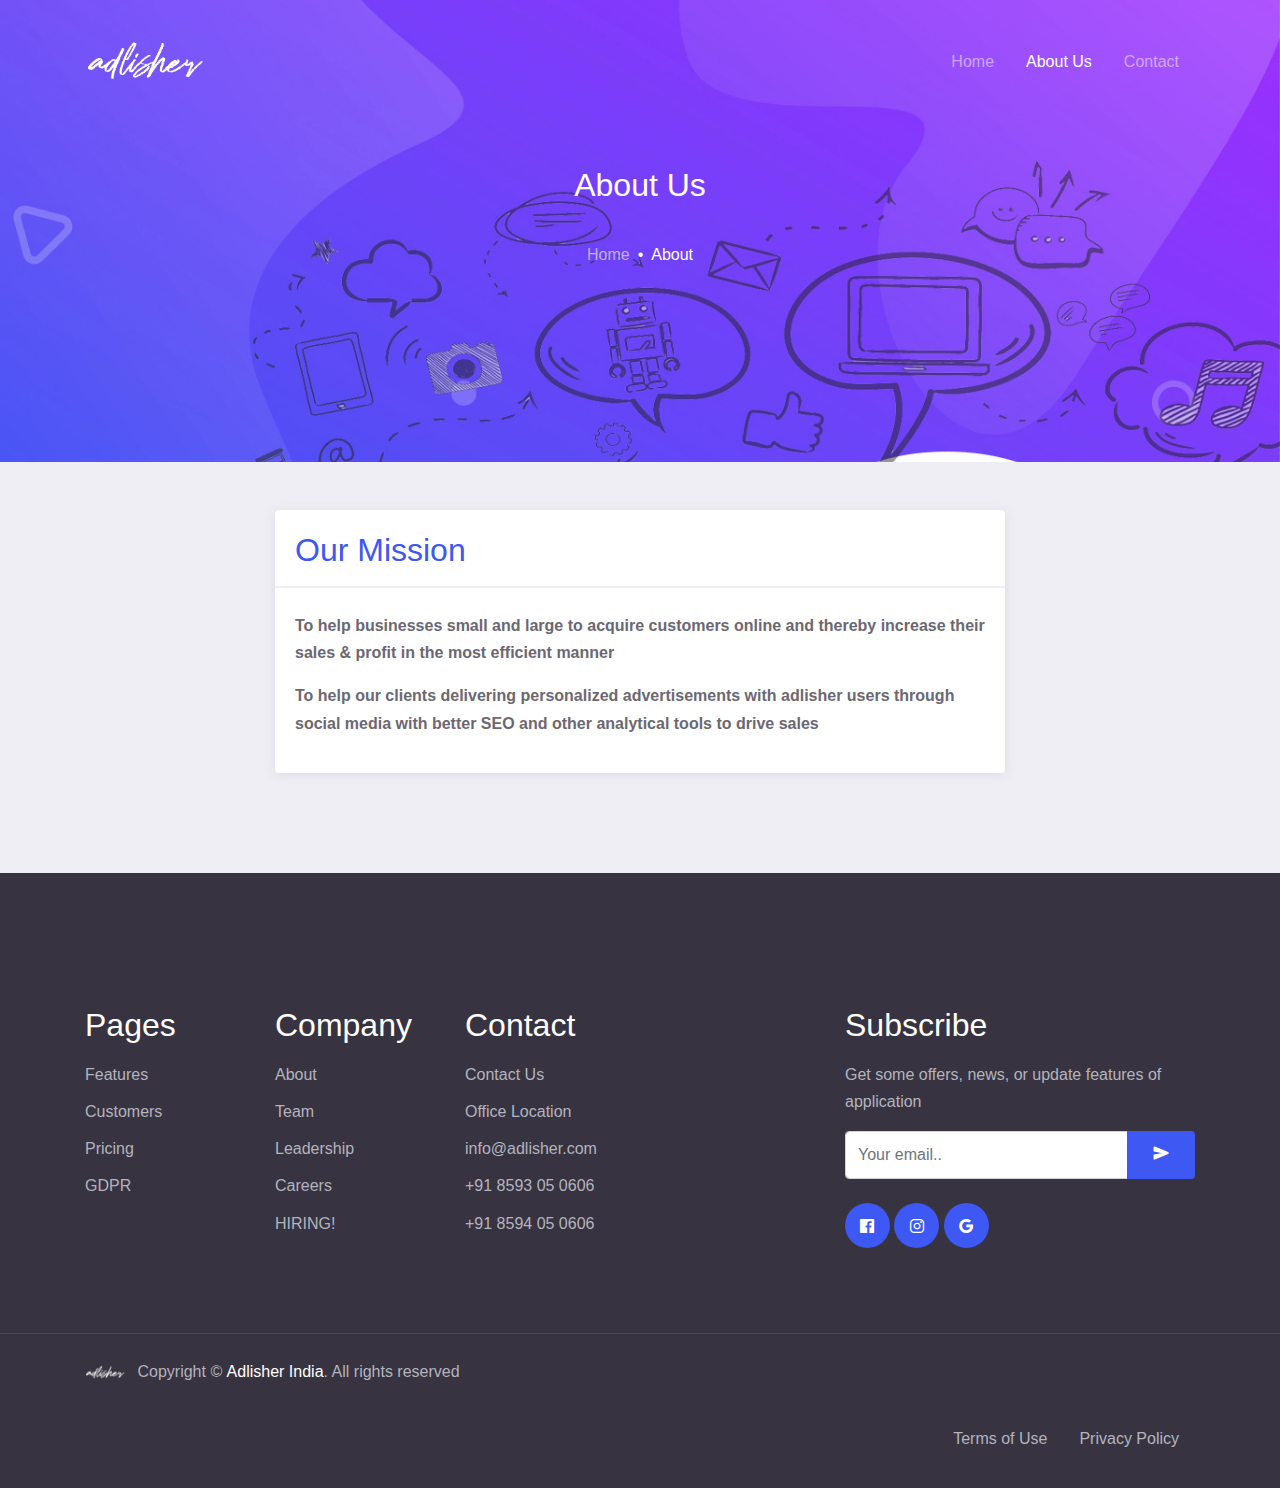
==== commit c7e76995: "Update about.html" ====
--- a/about.html
+++ b/about.html
@@ -82,7 +82,7 @@
           <p>	<b>To help businesses small and large to acquire customers online and thereby increase their sales & profit in the most efficient manner</b></p>
           <p>	<b>To help our clients delivering personalized advertisements with adlisher users through social media with better SEO and other analytical tools to drive sales </b></p>
 	     
-          <!-- Video -->
+          <!-- Video
           <div class="text-center py-5">
             <embed class="embed-video" src="https://www.youtube.com/embed/k1D0_wFlXgo?list=PLl-K7zZEsYLmnJ_FpMOZgyg6XcIGBu2OX">
           </div>
@@ -222,4 +222,4 @@
 <script src="assets/js/mobster.js"></script>
 
 </body>
-</html>+</html>
